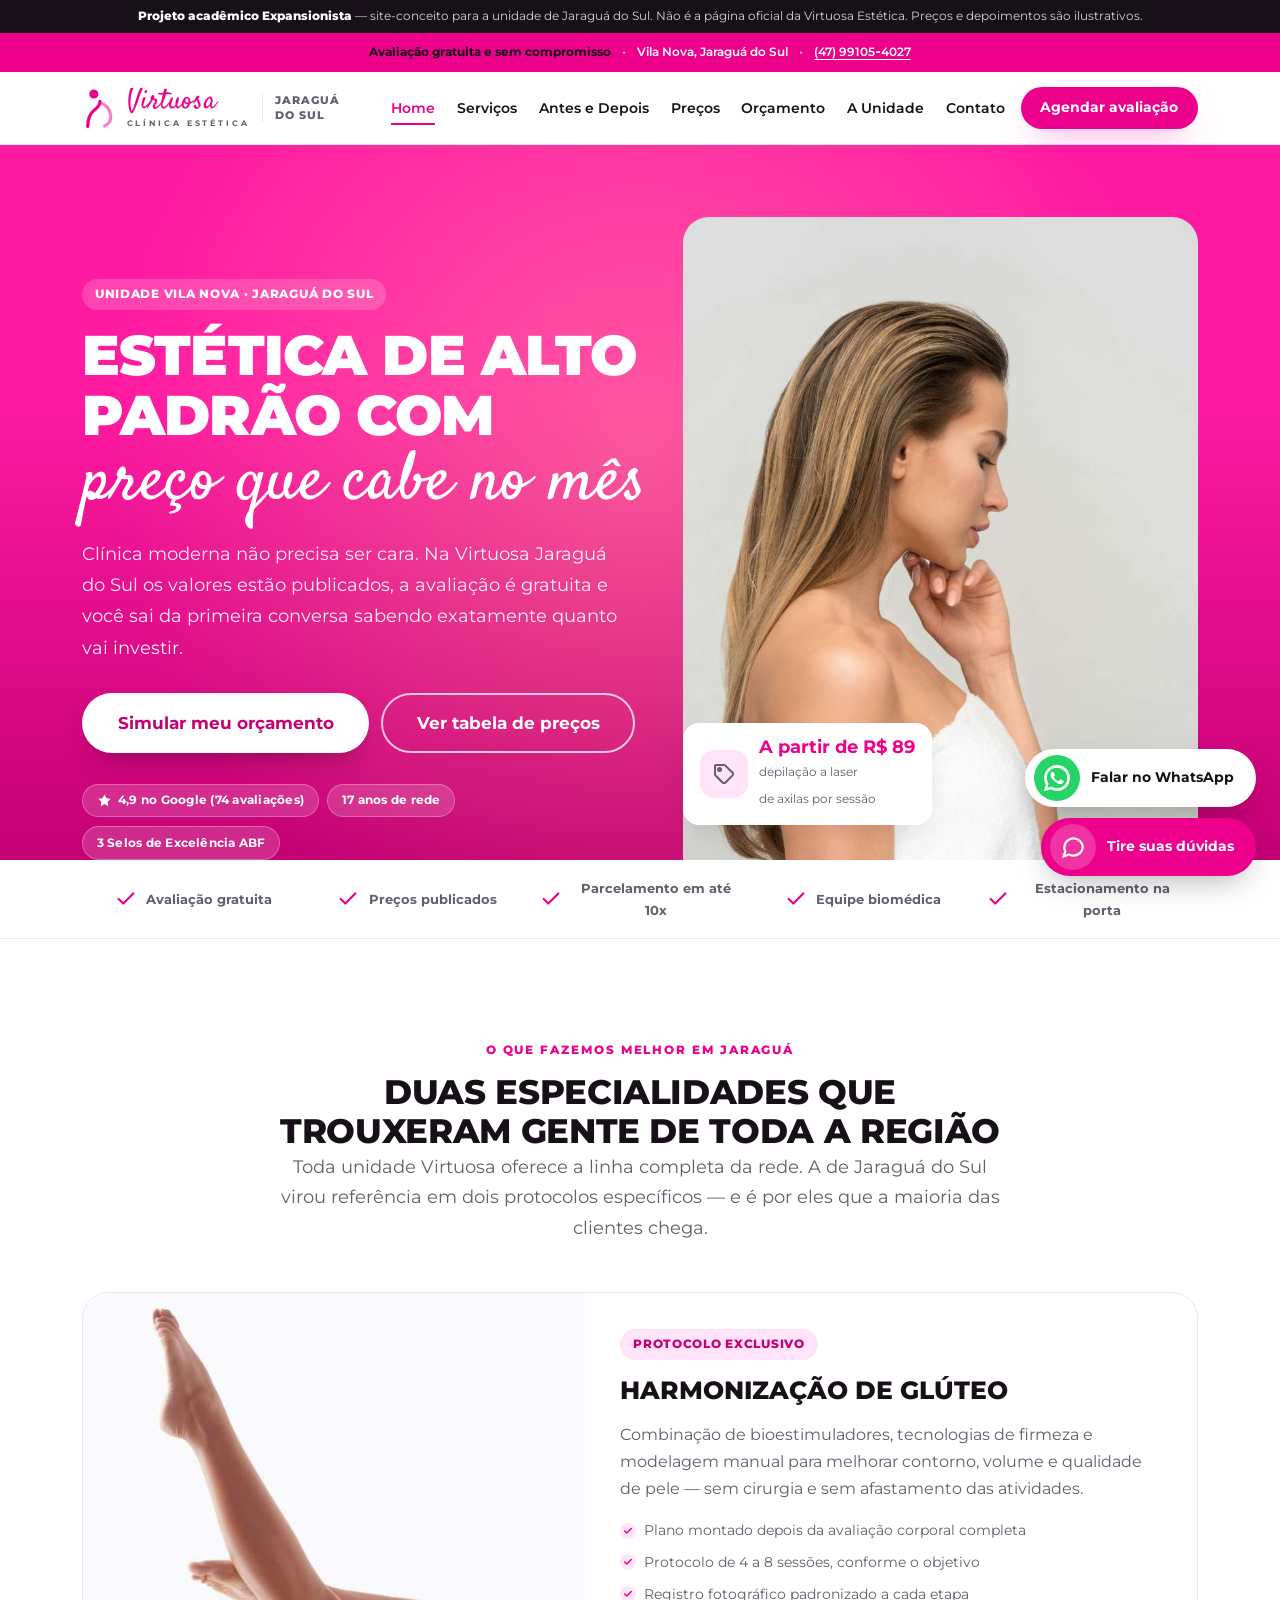
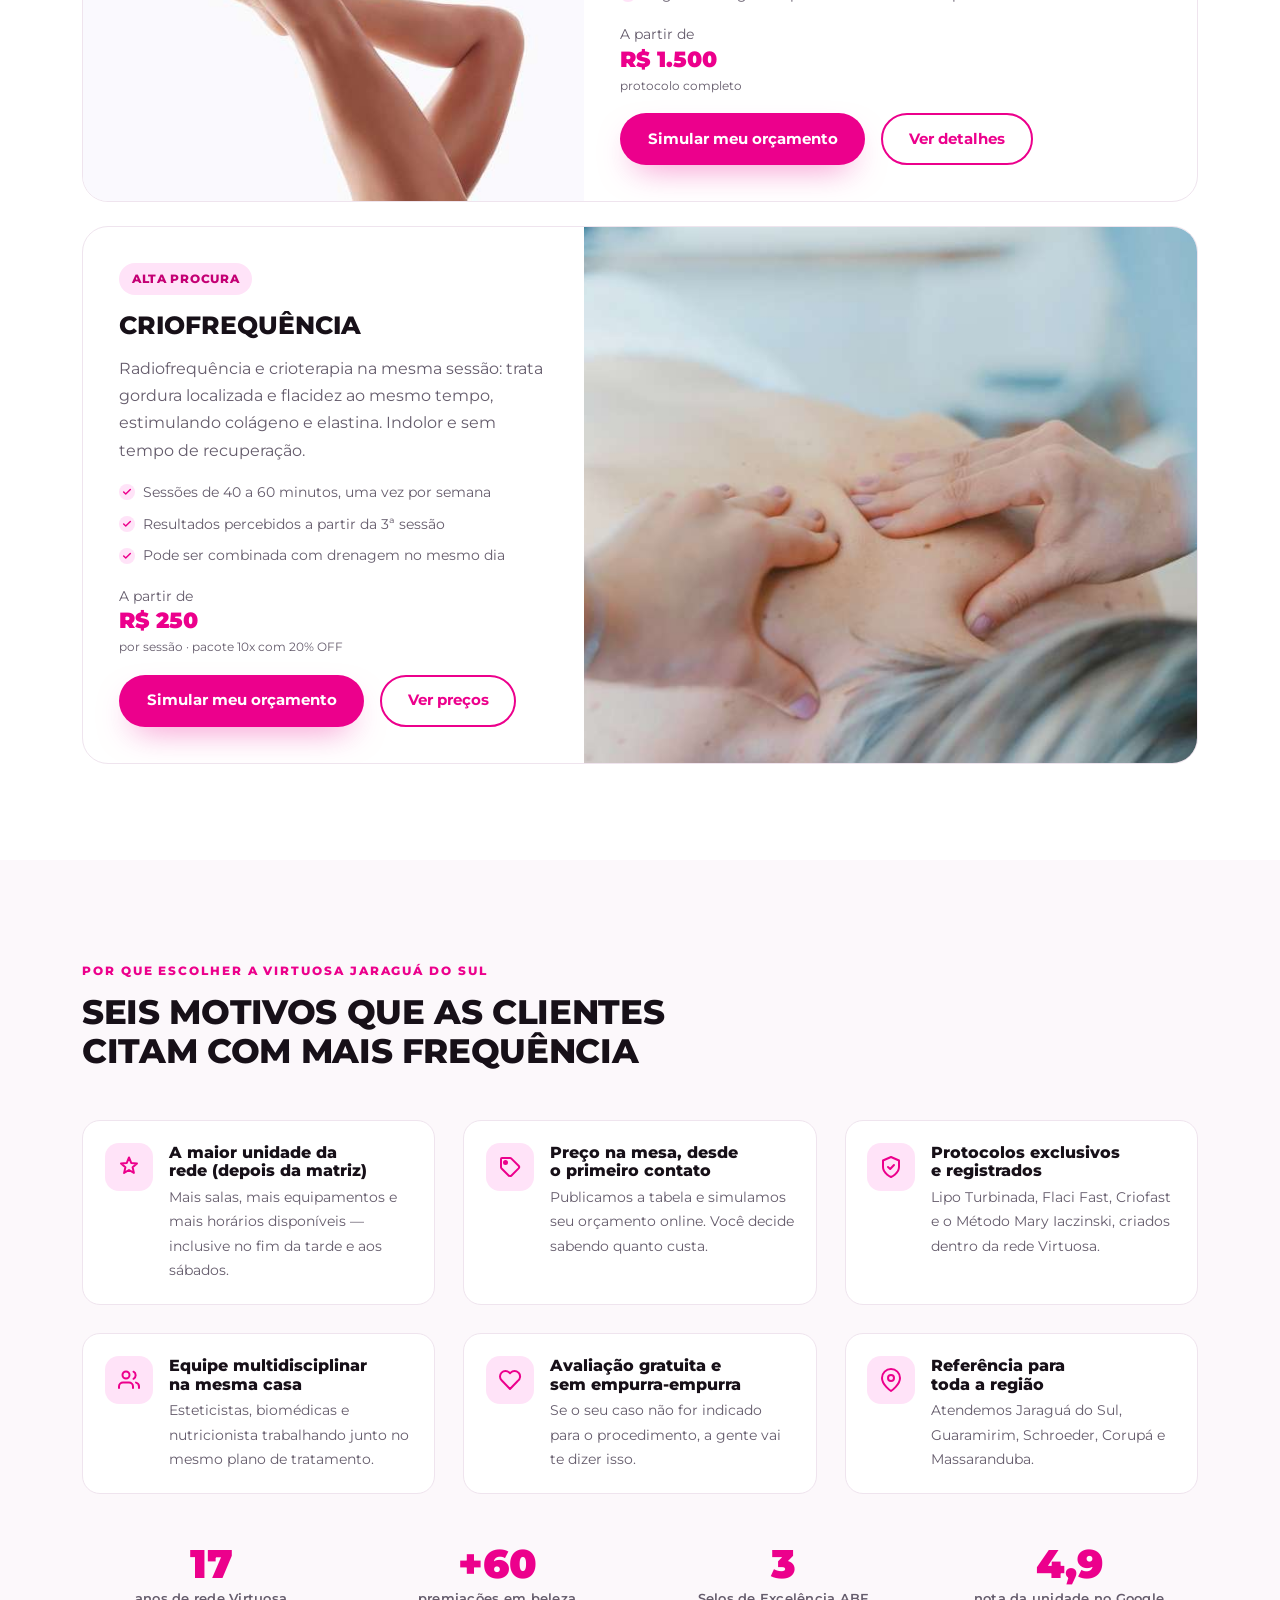
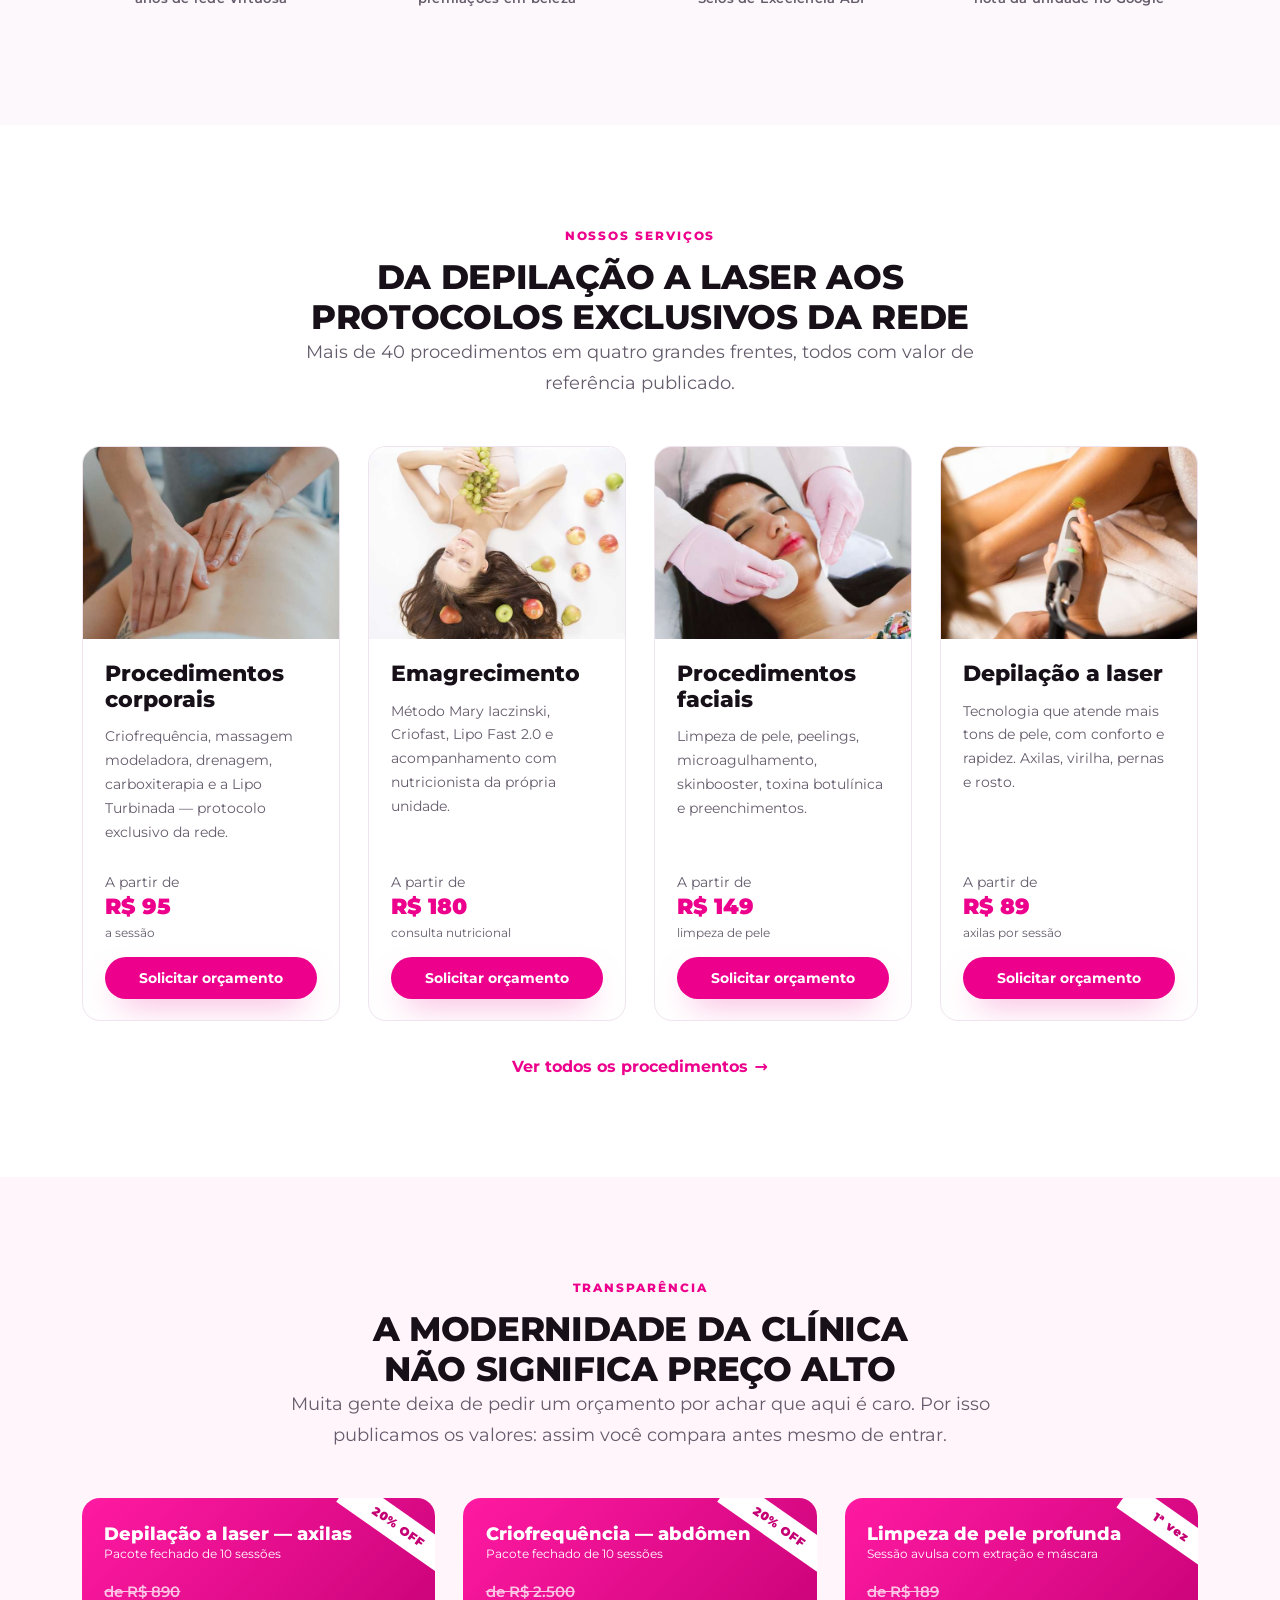
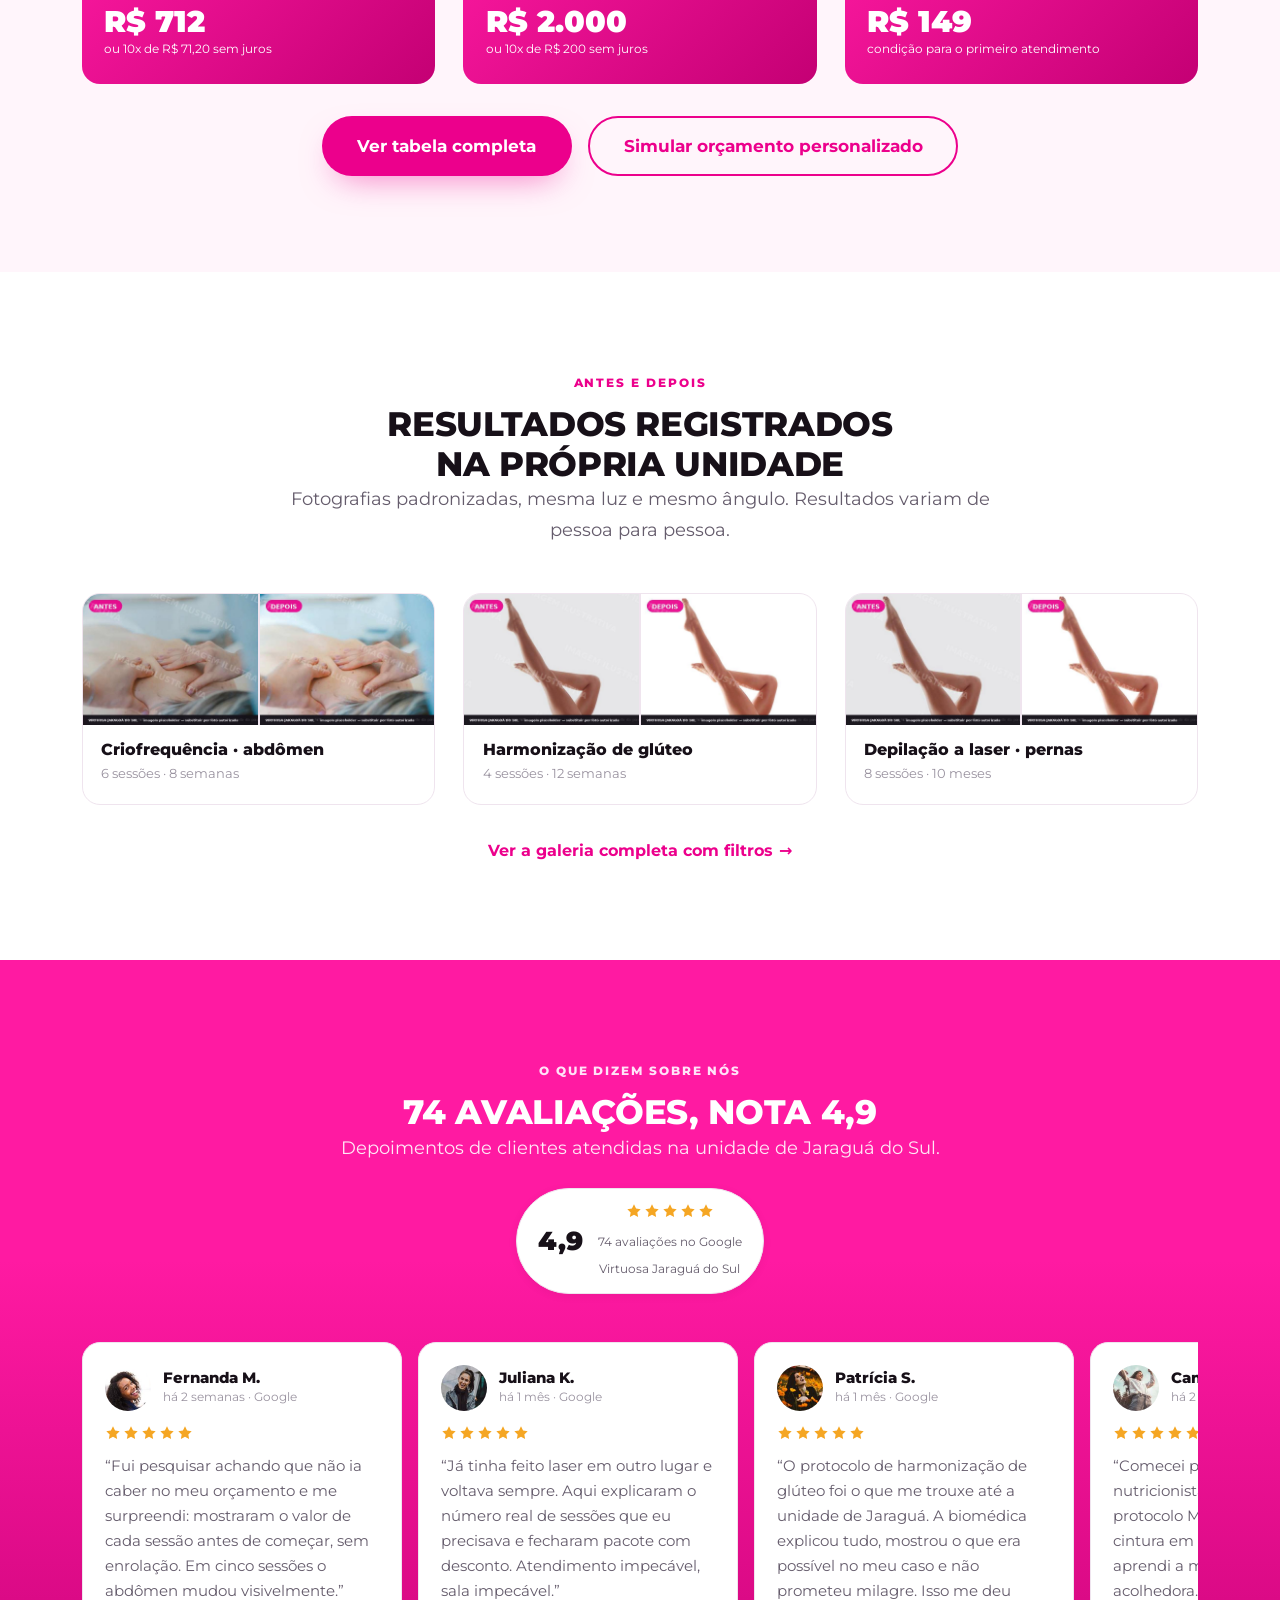
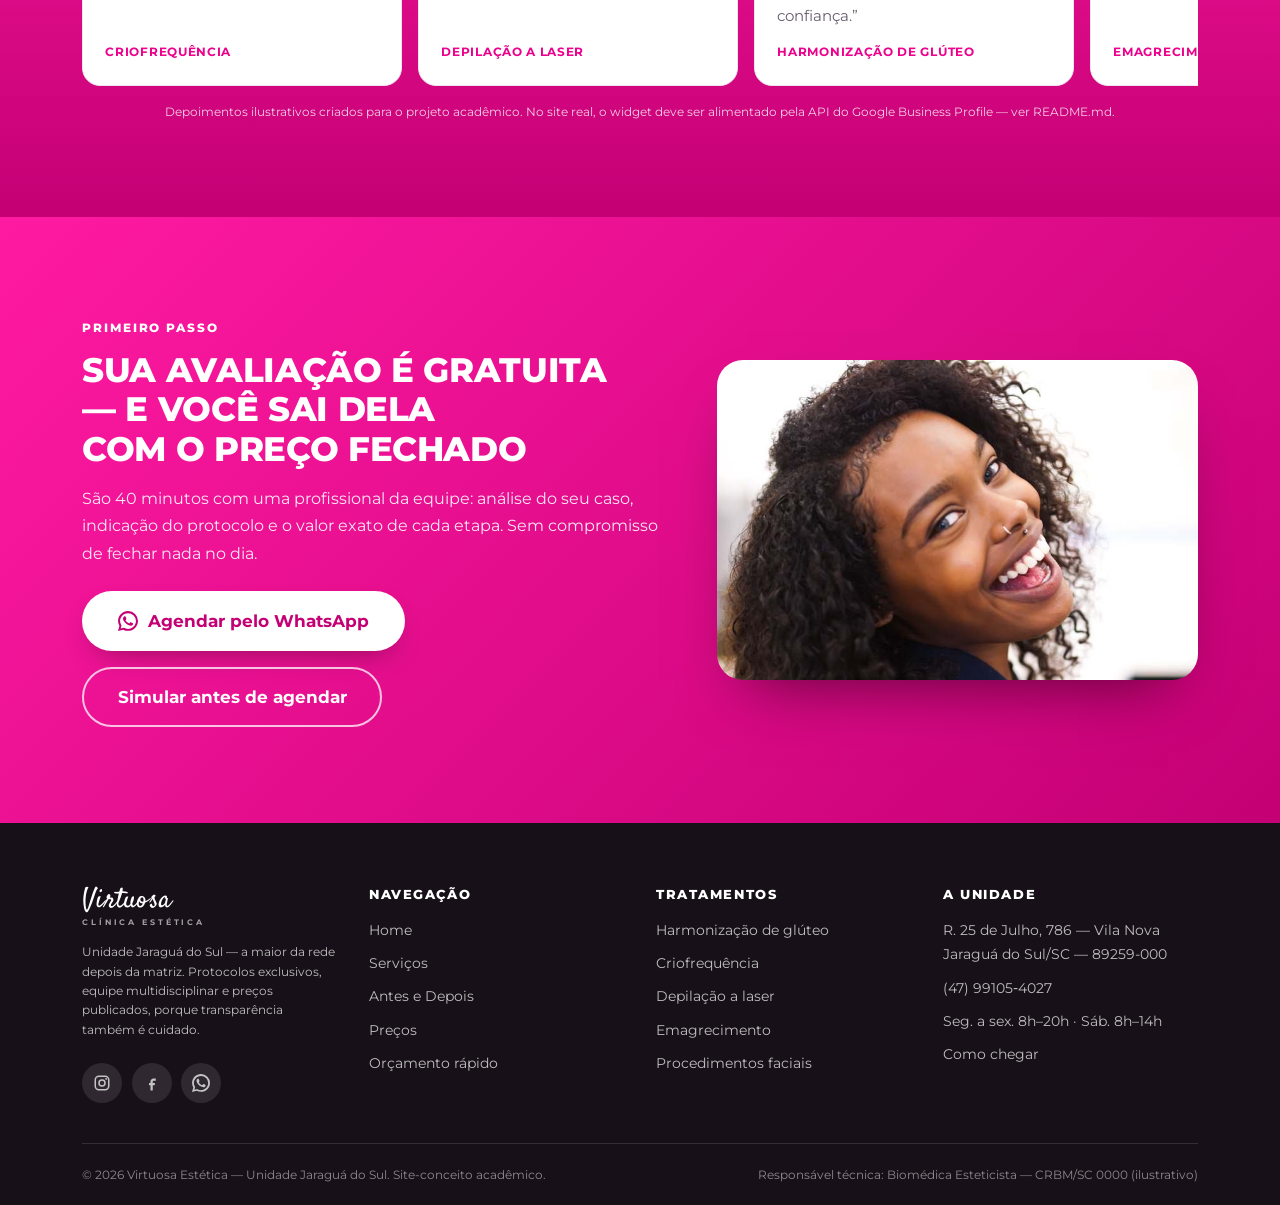
==== index.html @ 1c3129fc "feat: estrutura inicial do site da unidade Jaragua do Sul" ====
<!DOCTYPE html>
<html lang="pt-BR">
<head>
  <meta charset="UTF-8">
  <meta name="viewport" content="width=device-width, initial-scale=1">
  <title>Virtuosa Estética Jaraguá do Sul | Clínica de estética com preços publicados</title>
  <meta name="description" content="Clínica de estética em Jaraguá do Sul (Vila Nova). Harmonização de glúteo, criofrequência, depilação a laser e emagrecimento com preços publicados e avaliação gratuita. Nota 4,9 no Google.">
  <link rel="canonical" href="https://virtuosa-jaragua.com.br/index.html">
  <meta name="theme-color" content="#EC008C">
  <meta name="robots" content="index, follow">

  <!-- SEO local: reforça cidade e bairro para as buscas "estética em Jaraguá do Sul" -->
  <meta name="geo.region" content="BR-SC">
  <meta name="geo.placename" content="Jaraguá do Sul">
  <meta name="geo.position" content="-26.4996643;-49.0808047">

  <!-- Compartilhamento em redes sociais -->
  <meta property="og:type" content="website">
  <meta property="og:locale" content="pt_BR">
  <meta property="og:site_name" content="Virtuosa Estética — Jaraguá do Sul">
  <meta property="og:title" content="Virtuosa Estética Jaraguá do Sul | Clínica de estética com preços publicados">
  <meta property="og:description" content="Clínica de estética em Jaraguá do Sul (Vila Nova). Harmonização de glúteo, criofrequência, depilação a laser e emagrecimento com preços publicados e avaliação gratuita. Nota 4,9 no Google.">
  <meta property="og:url" content="https://virtuosa-jaragua.com.br/index.html">
  <meta property="og:image" content="https://virtuosa-jaragua.com.br/assets/img/unidade.jpg">
  <meta name="twitter:card" content="summary_large_image">

  <link rel="icon" href="assets/img/favicon.svg" type="image/svg+xml">
  <link rel="preload" href="assets/fonts/montserrat-latin-800-normal.woff2" as="font" type="font/woff2" crossorigin>
  <link rel="stylesheet" href="assets/css/base.css">
  <link rel="stylesheet" href="assets/css/components.css">
  <link rel="stylesheet" href="assets/css/pages.css">
  <script type="application/ld+json">
  {
    "@context": "https://schema.org",
    "@type": "BeautySalon",
    "@id": "https://virtuosa-jaragua.com.br/#unidade",
    "name": "Virtuosa Estética — Jaraguá do Sul",
    "image": "https://virtuosa-jaragua.com.br/assets/img/unidade.jpg",
    "url": "https://virtuosa-jaragua.com.br/",
    "telephone": "+5547991054027",
    "priceRange": "R$$",
    "currenciesAccepted": "BRL",
    "paymentAccepted": "Dinheiro, Pix, Cartão de crédito e débito",
    "address": {
      "@type": "PostalAddress",
      "streetAddress": "R. 25 de Julho, 786",
      "addressLocality": "Jaraguá do Sul",
      "addressRegion": "SC",
      "postalCode": "89259-000",
      "addressCountry": "BR"
    },
    "geo": { "@type": "GeoCoordinates", "latitude": -26.4996643, "longitude": -49.0808047 },
    "areaServed": [
      { "@type": "City", "name": "Jaraguá do Sul" },
      { "@type": "City", "name": "Guaramirim" },
      { "@type": "City", "name": "Schroeder" },
      { "@type": "City", "name": "Corupá" },
      { "@type": "City", "name": "Massaranduba" }
    ],
    "openingHoursSpecification": [
      { "@type": "OpeningHoursSpecification",
        "dayOfWeek": ["Monday","Tuesday","Wednesday","Thursday","Friday"],
        "opens": "08:00", "closes": "20:00" },
      { "@type": "OpeningHoursSpecification", "dayOfWeek": "Saturday", "opens": "08:00", "closes": "14:00" }
    ],
    "aggregateRating": { "@type": "AggregateRating", "ratingValue": "4.9", "reviewCount": "74" },
    "makesOffer": [
      { "@type": "Offer", "name": "Depilação a laser — axilas",
        "priceSpecification": { "@type": "PriceSpecification", "price": "89", "priceCurrency": "BRL" } },
      { "@type": "Offer", "name": "Criofrequência",
        "priceSpecification": { "@type": "PriceSpecification", "price": "250", "priceCurrency": "BRL" } },
      { "@type": "Offer", "name": "Harmonização de glúteo",
        "priceSpecification": { "@type": "PriceSpecification", "price": "1500", "priceCurrency": "BRL" } }
    ]
  }
  </script>
</head>
<body>
<a class="skip-link" href="#conteudo">Pular para o conteúdo</a>

<!-- ================= AVISO DE PROJETO ACADÊMICO =================
     Este site é um CONCEITO desenvolvido para o projeto acadêmico
     Expansionista. Não é a página oficial da unidade. Para usar como
     site real, remova este bloco <div class="demo-flag"> das 7 páginas.
============================================================== -->
<div class="demo-flag">
  <b>Projeto acadêmico Expansionista</b> — site-conceito para a unidade de Jaraguá do Sul.
  Não é a página oficial da Virtuosa Estética. Preços e depoimentos são ilustrativos.
</div>

<div class="topbar">
  <strong>Avaliação gratuita e sem compromisso</strong>
  <span class="sep">•</span> Vila Nova, Jaraguá do Sul
  <span class="sep">•</span> <a data-tel href="tel:+5547991054027">(47)&nbsp;99105&#8209;4027</a>
</div>

<header class="header">
  <div class="container header__inner">
    <a class="brand" href="index.html" aria-label="Virtuosa Estética Jaraguá do Sul — página inicial">
      <svg class="brand__mark" viewBox="0 0 40 48" aria-hidden="true" focusable="false"><circle cx="13.5" cy="8" r="5.2" fill="#EC008C"/><path d="M6.5 45c0-9.5 3.2-15.5 8.4-19.4 3.8-2.9 5.6-5.6 5.6-9.1" stroke="#EC008C" stroke-width="3.6" stroke-linecap="round" fill="none"/><path d="M21 18c6.4 2.2 10.8 7.2 11.7 14 .8 5.8-1.9 10.4-6.8 12.6" stroke="#EC008C" stroke-width="3.6" stroke-linecap="round" fill="none" opacity=".5"/></svg>
      <span class="brand__word">Virtuosa<em>Clínica Estética</em></span>
      <span class="brand__unit">Jaraguá<br>do Sul</span>
    </a>

    <nav class="nav" aria-label="Menu principal">
      <ul>
            <li><a href="index.html" aria-current="page">Home</a></li>
            <li><a href="servicos.html">Serviços</a></li>
            <li><a href="antes-depois.html">Antes e Depois</a></li>
            <li><a href="precos.html">Preços</a></li>
            <li><a href="orcamento.html">Orçamento</a></li>
            <li><a href="sobre.html">A Unidade</a></li>
            <li><a href="contato.html">Contato</a></li>
      </ul>
    </nav>

    <a class="btn btn--sm header__cta" data-wa="avaliacao" href="#">Agendar avaliação</a>

    <button class="nav-toggle" type="button" aria-expanded="false" aria-controls="menu-mobile" aria-label="Abrir menu">
      <span></span><span></span><span></span>
    </button>
  </div>
</header>

<!-- Menu mobile -->
<div class="drawer" id="menu-mobile">
  <div class="drawer__panel" role="dialog" aria-modal="true" aria-label="Menu">
    <div class="drawer__head">
      <span class="brand__word">Virtuosa<em>Jaraguá do Sul</em></span>
      <button class="drawer__close" type="button" aria-label="Fechar menu">&times;</button>
    </div>
    <nav aria-label="Menu mobile">
      <ul>
          <li><a href="index.html" aria-current="page">Home</a></li>
          <li><a href="servicos.html">Serviços</a></li>
          <li><a href="antes-depois.html">Antes e Depois</a></li>
          <li><a href="precos.html">Preços</a></li>
          <li><a href="orcamento.html">Orçamento</a></li>
          <li><a href="sobre.html">A Unidade</a></li>
          <li><a href="contato.html">Contato</a></li>
      </ul>
    </nav>
    <a class="btn btn--wa btn--block" data-wa="avaliacao" href="#"><svg viewBox="0 0 24 24" fill="currentColor"><path d="M17.47 14.38c-.3-.15-1.76-.87-2.03-.97-.27-.1-.47-.15-.67.15s-.77.97-.94 1.17-.35.22-.65.07a8.1 8.1 0 0 1-2.39-1.47 9 9 0 0 1-1.65-2.06c-.17-.3 0-.46.13-.61.14-.14.3-.35.45-.52.15-.17.2-.3.3-.5.1-.2.05-.37-.02-.52-.08-.15-.67-1.61-.92-2.2-.24-.58-.49-.5-.67-.51h-.57c-.2 0-.52.07-.79.37s-1.04 1.02-1.04 2.48 1.07 2.88 1.22 3.08c.15.2 2.1 3.2 5.08 4.49.71.3 1.26.49 1.69.63.71.22 1.36.19 1.87.12.57-.09 1.76-.72 2-1.41.25-.7.25-1.29.18-1.42-.07-.13-.27-.2-.57-.35zM12.05 21.5h-.01a9.5 9.5 0 0 1-4.83-1.32l-.35-.2-3.59.94.96-3.5-.23-.36a9.42 9.42 0 0 1-1.45-5.04c0-5.2 4.25-9.44 9.5-9.44a9.4 9.4 0 0 1 6.7 2.78 9.35 9.35 0 0 1 2.78 6.67c0 5.2-4.26 9.44-9.48 9.44zM20.5 3.5A11.8 11.8 0 0 0 12.05 0C5.46 0 .1 5.35.1 11.92c0 2.1.55 4.15 1.6 5.96L0 24l6.3-1.65a11.9 11.9 0 0 0 5.74 1.46h.01c6.58 0 11.94-5.35 11.95-11.92a11.85 11.85 0 0 0-3.5-8.39z"/></svg> Agendar no WhatsApp</a>
  </div>
</div>

<main id="conteudo">

<!-- ============================ HERO ============================ -->
<section class="hero">
  <span class="hero__glow" aria-hidden="true"></span>
  <div class="container hero__inner">
    <div>
      <span class="badge badge--light">Unidade Vila Nova · Jaraguá do Sul</span>
      <h1 class="display mt-2">
        Estética de alto padrão com
        <span class="script">preço que cabe no mês</span>
      </h1>
      <p class="hero__sub">
        Clínica moderna não precisa ser cara. Na Virtuosa Jaraguá do Sul os valores estão
        publicados, a avaliação é gratuita e você sai da primeira conversa sabendo exatamente
        quanto vai investir.
      </p>

      <div class="hero__actions">
        <a class="btn btn--white btn--lg" href="orcamento.html">Simular meu orçamento</a>
        <a class="btn btn--ghost-white btn--lg" href="precos.html">Ver tabela de preços</a>
      </div>

      <ul class="hero__trust">
        <li><svg viewBox="0 0 24 24"><path d="M12 2l3.09 6.26L22 9.27l-5 4.87 1.18 6.88L12 17.77l-6.18 3.25L7 14.14 2 9.27l6.91-1.01L12 2z"/></svg> 4,9 no Google (74 avaliações)</li>
        <li>17 anos de rede</li>
        <li>3 Selos de Excelência ABF</li>
      </ul>
    </div>

    <div class="hero__media">
      <img src="assets/img/hero.jpg" width="760" height="950" fetchpriority="high"
           alt="Cliente da Virtuosa Estética Jaraguá do Sul após atendimento na clínica">
      <div class="hero__chip">
        <span class="feature__icon"><svg viewBox="0 0 24 24" fill="none" stroke="currentColor" stroke-width="2" stroke-linecap="round" stroke-linejoin="round"><path d="M20.6 13.4l-7.1 7.1a2 2 0 0 1-2.9 0l-7-7A2 2 0 0 1 3 12V4a1 1 0 0 1 1-1h8a2 2 0 0 1 1.4.6l7.2 7.1a2 2 0 0 1 0 2.7z"/><circle cx="7.5" cy="7.5" r="1.5" fill="currentColor"/></svg></span>
        <div>
          <b>A partir de R$ 89</b>
          <span>depilação a laser<br>de axilas por sessão</span>
        </div>
      </div>
    </div>
  </div>
</section>

<!-- ========================= FAIXA DE SELOS ===================== -->
<div class="trustbar">
  <div class="container">
    <ul>
      <li><svg viewBox="0 0 24 24" fill="none" stroke="currentColor" stroke-width="2.4" stroke-linecap="round" stroke-linejoin="round"><polyline points="20 6 9 17 4 12"/></svg> Avaliação gratuita</li>
      <li><svg viewBox="0 0 24 24" fill="none" stroke="currentColor" stroke-width="2.4" stroke-linecap="round" stroke-linejoin="round"><polyline points="20 6 9 17 4 12"/></svg> Preços publicados</li>
      <li><svg viewBox="0 0 24 24" fill="none" stroke="currentColor" stroke-width="2.4" stroke-linecap="round" stroke-linejoin="round"><polyline points="20 6 9 17 4 12"/></svg> Parcelamento em até 10x</li>
      <li><svg viewBox="0 0 24 24" fill="none" stroke="currentColor" stroke-width="2.4" stroke-linecap="round" stroke-linejoin="round"><polyline points="20 6 9 17 4 12"/></svg> Equipe biomédica</li>
      <li><svg viewBox="0 0 24 24" fill="none" stroke="currentColor" stroke-width="2.4" stroke-linecap="round" stroke-linejoin="round"><polyline points="20 6 9 17 4 12"/></svg> Estacionamento na porta</li>
    </ul>
  </div>
</div>

<!-- ===================== ESPECIALIDADES LOCAIS ================== -->
<section class="section" aria-labelledby="especialidades">
  <div class="container">
    <div class="section-head section-head--center">
      <span class="eyebrow">O que fazemos melhor em Jaraguá</span>
      <h2 id="especialidades">Duas especialidades que trouxeram gente de toda a região</h2>
      <p class="lead">
        Toda unidade Virtuosa oferece a linha completa da rede. A de Jaraguá do Sul virou
        referência em dois protocolos específicos — e é por eles que a maioria das clientes chega.
      </p>
    </div>

    <div class="grid" style="gap:1.5rem">
      <article class="spec reveal">
        <div class="spec__media">
          <img src="assets/img/esp-gluteo.jpg" loading="lazy" width="760" height="570"
               alt="Protocolo de harmonização de glúteo na unidade de Jaraguá do Sul">
        </div>
        <div class="spec__body">
          <span class="badge">Protocolo exclusivo</span>
          <h3>Harmonização de glúteo</h3>
          <p class="muted">
            Combinação de bioestimuladores, tecnologias de firmeza e modelagem manual para melhorar
            contorno, volume e qualidade de pele — sem cirurgia e sem afastamento das atividades.
          </p>
          <ul class="card-list">
            <li>Plano montado depois da avaliação corporal completa</li>
            <li>Protocolo de 4 a 8 sessões, conforme o objetivo</li>
            <li>Registro fotográfico padronizado a cada etapa</li>
          </ul>
          <p class="card__price">A partir de <b>R$ 1.500</b> <span class="tiny">protocolo completo</span></p>
          <div class="flex gap wrap">
            <a class="btn" href="orcamento.html?cat=exclusivos">Simular meu orçamento</a>
            <a class="btn btn--outline" href="servicos.html?cat=exclusivos">Ver detalhes</a>
          </div>
        </div>
      </article>

      <article class="spec spec--reverse reveal">
        <div class="spec__media">
          <img src="assets/img/esp-crio.jpg" loading="lazy" width="760" height="570"
               alt="Sessão de criofrequência na Virtuosa Jaraguá do Sul">
        </div>
        <div class="spec__body">
          <span class="badge">Alta procura</span>
          <h3>Criofrequência</h3>
          <p class="muted">
            Radiofrequência e crioterapia na mesma sessão: trata gordura localizada e flacidez ao
            mesmo tempo, estimulando colágeno e elastina. Indolor e sem tempo de recuperação.
          </p>
          <ul class="card-list">
            <li>Sessões de 40 a 60 minutos, uma vez por semana</li>
            <li>Resultados percebidos a partir da 3ª sessão</li>
            <li>Pode ser combinada com drenagem no mesmo dia</li>
          </ul>
          <p class="card__price">A partir de <b>R$ 250</b> <span class="tiny">por sessão · pacote 10x com 20% OFF</span></p>
          <div class="flex gap wrap">
            <a class="btn" href="orcamento.html?cat=corporais">Simular meu orçamento</a>
            <a class="btn btn--outline" href="precos.html#corporais">Ver preços</a>
          </div>
        </div>
      </article>
    </div>
  </div>
</section>

<!-- ======================= POR QUE ESCOLHER ===================== -->
<section class="section section--alt" aria-labelledby="porque">
  <div class="container">
    <div class="section-head">
      <span class="eyebrow">Por que escolher a Virtuosa Jaraguá do Sul</span>
      <h2 id="porque">Seis motivos que as clientes citam com mais frequência</h2>
    </div>
    <div class="grid grid-3">
        <article class="feature reveal">
          <span class="feature__icon"><svg viewBox="0 0 24 24" fill="none" stroke="currentColor" stroke-width="2" stroke-linecap="round" stroke-linejoin="round"><path d="M12 2.5l2.2 5.4 5.8.5-4.4 3.8 1.3 5.7L12 15l-4.9 2.9 1.3-5.7L4 8.4l5.8-.5z"/></svg></span>
          <div>
            <h3>A maior unidade da rede (depois da matriz)</h3>
            <p>Mais salas, mais equipamentos e mais horários disponíveis — inclusive no fim da tarde e aos sábados.</p>
          </div>
        </article>
        <article class="feature reveal">
          <span class="feature__icon"><svg viewBox="0 0 24 24" fill="none" stroke="currentColor" stroke-width="2" stroke-linecap="round" stroke-linejoin="round"><path d="M20.6 13.4l-7.1 7.1a2 2 0 0 1-2.9 0l-7-7A2 2 0 0 1 3 12V4a1 1 0 0 1 1-1h8a2 2 0 0 1 1.4.6l7.2 7.1a2 2 0 0 1 0 2.7z"/><circle cx="7.5" cy="7.5" r="1.5" fill="currentColor"/></svg></span>
          <div>
            <h3>Preço na mesa, desde o primeiro contato</h3>
            <p>Publicamos a tabela e simulamos seu orçamento online. Você decide sabendo quanto custa.</p>
          </div>
        </article>
        <article class="feature reveal">
          <span class="feature__icon"><svg viewBox="0 0 24 24" fill="none" stroke="currentColor" stroke-width="2" stroke-linecap="round" stroke-linejoin="round"><path d="M12 22s8-3.5 8-10V5.5L12 2 4 5.5V12c0 6.5 8 10 8 10z"/><polyline points="9 12 11.2 14 15 10"/></svg></span>
          <div>
            <h3>Protocolos exclusivos e registrados</h3>
            <p>Lipo Turbinada, Flaci Fast, Criofast e o Método Mary Iaczinski, criados dentro da rede Virtuosa.</p>
          </div>
        </article>
        <article class="feature reveal">
          <span class="feature__icon"><svg viewBox="0 0 24 24" fill="none" stroke="currentColor" stroke-width="2" stroke-linecap="round" stroke-linejoin="round"><path d="M16 20v-1.5a4 4 0 0 0-4-4H6a4 4 0 0 0-4 4V20"/><circle cx="9" cy="7" r="3.5"/><path d="M22 20v-1.5a4 4 0 0 0-3-3.9"/><path d="M16.5 3.7a4 4 0 0 1 0 7.1"/></svg></span>
          <div>
            <h3>Equipe multidisciplinar na mesma casa</h3>
            <p>Esteticistas, biomédicas e nutricionista trabalhando junto no mesmo plano de tratamento.</p>
          </div>
        </article>
        <article class="feature reveal">
          <span class="feature__icon"><svg viewBox="0 0 24 24" fill="none" stroke="currentColor" stroke-width="2" stroke-linecap="round" stroke-linejoin="round"><path d="M20.4 4.6a5.4 5.4 0 0 0-7.7 0L12 5.3l-.7-.7a5.4 5.4 0 1 0-7.7 7.7l.7.7L12 21l7.7-8a5.4 5.4 0 0 0 .7-8.4z"/></svg></span>
          <div>
            <h3>Avaliação gratuita e sem empurra-empurra</h3>
            <p>Se o seu caso não for indicado para o procedimento, a gente vai te dizer isso.</p>
          </div>
        </article>
        <article class="feature reveal">
          <span class="feature__icon"><svg viewBox="0 0 24 24" fill="none" stroke="currentColor" stroke-width="2" stroke-linecap="round" stroke-linejoin="round"><path d="M21 10c0 7-9 13-9 13s-9-6-9-13a9 9 0 0 1 18 0z"/><circle cx="12" cy="10" r="3"/></svg></span>
          <div>
            <h3>Referência para toda a região</h3>
            <p>Atendemos Jaraguá do Sul, Guaramirim, Schroeder, Corupá e Massaranduba.</p>
          </div>
        </article>
    </div>

    <div class="grid grid-4 mt-4">
      <div class="stat"><span class="stat__num">17</span><span class="stat__label">anos de rede Virtuosa</span></div>
      <div class="stat"><span class="stat__num">+60</span><span class="stat__label">premiações em beleza</span></div>
      <div class="stat"><span class="stat__num">3</span><span class="stat__label">Selos de Excelência ABF</span></div>
      <div class="stat"><span class="stat__num">4,9</span><span class="stat__label">nota da unidade no Google</span></div>
    </div>
  </div>
</section>

<!-- ============================ SERVIÇOS ======================== -->
<section class="section" aria-labelledby="servicos">
  <div class="container">
    <div class="section-head section-head--center">
      <span class="eyebrow">Nossos serviços</span>
      <h2 id="servicos">Da depilação a laser aos protocolos exclusivos da rede</h2>
      <p class="lead">Mais de 40 procedimentos em quatro grandes frentes, todos com valor de referência publicado.</p>
    </div>
    <div class="grid grid-4">
        <article class="card reveal">
          <div class="card__media">
            <img src="assets/img/serv-corporais.jpg" alt="Procedimentos corporais na Virtuosa Jaraguá do Sul" loading="lazy" width="620" height="465">
          </div>
          <div class="card__body">
            <h3>Procedimentos corporais</h3>
            <p class="small muted">Criofrequência, massagem modeladora, drenagem, carboxiterapia e a Lipo Turbinada — protocolo exclusivo da rede.</p>
            <div class="card__foot">
              <p class="card__price">A partir de <b>R$ 95</b> <span class="tiny">a sessão</span></p>
              <a class="btn btn--sm" href="orcamento.html?cat=corporais">Solicitar orçamento</a>
            </div>
          </div>
        </article>
        <article class="card reveal">
          <div class="card__media">
            <img src="assets/img/serv-emagrecimento.jpg" alt="Emagrecimento na Virtuosa Jaraguá do Sul" loading="lazy" width="620" height="465">
          </div>
          <div class="card__body">
            <h3>Emagrecimento</h3>
            <p class="small muted">Método Mary Iaczinski, Criofast, Lipo Fast 2.0 e acompanhamento com nutricionista da própria unidade.</p>
            <div class="card__foot">
              <p class="card__price">A partir de <b>R$ 180</b> <span class="tiny">consulta nutricional</span></p>
              <a class="btn btn--sm" href="orcamento.html?cat=emagrecimento">Solicitar orçamento</a>
            </div>
          </div>
        </article>
        <article class="card reveal">
          <div class="card__media">
            <img src="assets/img/serv-faciais.jpg" alt="Procedimentos faciais na Virtuosa Jaraguá do Sul" loading="lazy" width="620" height="465">
          </div>
          <div class="card__body">
            <h3>Procedimentos faciais</h3>
            <p class="small muted">Limpeza de pele, peelings, microagulhamento, skinbooster, toxina botulínica e preenchimentos.</p>
            <div class="card__foot">
              <p class="card__price">A partir de <b>R$ 149</b> <span class="tiny">limpeza de pele</span></p>
              <a class="btn btn--sm" href="orcamento.html?cat=faciais">Solicitar orçamento</a>
            </div>
          </div>
        </article>
        <article class="card reveal">
          <div class="card__media">
            <img src="assets/img/serv-laser.jpg" alt="Depilação a laser na Virtuosa Jaraguá do Sul" loading="lazy" width="620" height="465">
          </div>
          <div class="card__body">
            <h3>Depilação a laser</h3>
            <p class="small muted">Tecnologia que atende mais tons de pele, com conforto e rapidez. Axilas, virilha, pernas e rosto.</p>
            <div class="card__foot">
              <p class="card__price">A partir de <b>R$ 89</b> <span class="tiny">axilas por sessão</span></p>
              <a class="btn btn--sm" href="orcamento.html?cat=laser">Solicitar orçamento</a>
            </div>
          </div>
        </article>
    </div>
    <p class="center mt-4"><a class="link-arrow" href="servicos.html">Ver todos os procedimentos</a></p>
  </div>
</section>

<!-- =========================== PREÇOS ========================== -->
<section class="section section--pink" aria-labelledby="precos">
  <div class="container">
    <div class="section-head section-head--center">
      <span class="eyebrow">Transparência</span>
      <h2 id="precos">A modernidade da clínica não significa preço alto</h2>
      <p class="lead">
        Muita gente deixa de pedir um orçamento por achar que aqui é caro. Por isso publicamos os
        valores: assim você compara antes mesmo de entrar.
      </p>
    </div>

    <div class="grid grid-3">
      <article class="pack reveal">
        <span class="pack__off">20% OFF</span>
        <h3>Depilação a laser — axilas</h3>
        <p class="tiny">Pacote fechado de 10 sessões</p>
        <p class="pack__was mt-2">de R$ 890</p>
        <p class="pack__price">R$ 712</p>
        <p class="tiny">ou 10x de R$ 71,20 sem juros</p>
      </article>
      <article class="pack reveal">
        <span class="pack__off">20% OFF</span>
        <h3>Criofrequência — abdômen</h3>
        <p class="tiny">Pacote fechado de 10 sessões</p>
        <p class="pack__was mt-2">de R$ 2.500</p>
        <p class="pack__price">R$ 2.000</p>
        <p class="tiny">ou 10x de R$ 200 sem juros</p>
      </article>
      <article class="pack reveal">
        <span class="pack__off">1ª vez</span>
        <h3>Limpeza de pele profunda</h3>
        <p class="tiny">Sessão avulsa com extração e máscara</p>
        <p class="pack__was mt-2">de R$ 189</p>
        <p class="pack__price">R$ 149</p>
        <p class="tiny">condição para o primeiro atendimento</p>
      </article>
    </div>

    <div class="flex gap wrap mt-4" style="justify-content:center">
      <a class="btn btn--lg" href="precos.html">Ver tabela completa</a>
      <a class="btn btn--outline btn--lg" href="orcamento.html">Simular orçamento personalizado</a>
    </div>
  </div>
</section>

<!-- ======================== ANTES E DEPOIS ====================== -->
<section class="section" aria-labelledby="resultados">
  <div class="container">
    <div class="section-head section-head--center">
      <span class="eyebrow">Antes e depois</span>
      <h2 id="resultados">Resultados registrados na própria unidade</h2>
      <p class="lead">Fotografias padronizadas, mesma luz e mesmo ângulo. Resultados variam de pessoa para pessoa.</p>
    </div>

    <div class="grid grid-3">
      <figure class="ba">
        <div class="ba__pair">
          <img src="assets/img/antes-depois/crio-abdomen-antes.jpg" loading="lazy" width="720" height="540" alt="Antes da criofrequência no abdômen">
          <img src="assets/img/antes-depois/crio-abdomen-depois.jpg" loading="lazy" width="720" height="540" alt="Depois da criofrequência no abdômen">
        </div>
        <figcaption class="ba__body"><h3>Criofrequência · abdômen</h3><p class="ba__meta">6 sessões · 8 semanas</p></figcaption>
      </figure>
      <figure class="ba">
        <div class="ba__pair">
          <img src="assets/img/antes-depois/gluteo-antes.jpg" loading="lazy" width="720" height="540" alt="Antes da harmonização de glúteo">
          <img src="assets/img/antes-depois/gluteo-depois.jpg" loading="lazy" width="720" height="540" alt="Depois da harmonização de glúteo">
        </div>
        <figcaption class="ba__body"><h3>Harmonização de glúteo</h3><p class="ba__meta">4 sessões · 12 semanas</p></figcaption>
      </figure>
      <figure class="ba">
        <div class="ba__pair">
          <img src="assets/img/antes-depois/laser-pernas-antes.jpg" loading="lazy" width="720" height="540" alt="Antes da depilação a laser nas pernas">
          <img src="assets/img/antes-depois/laser-pernas-depois.jpg" loading="lazy" width="720" height="540" alt="Depois da depilação a laser nas pernas">
        </div>
        <figcaption class="ba__body"><h3>Depilação a laser · pernas</h3><p class="ba__meta">8 sessões · 10 meses</p></figcaption>
      </figure>
    </div>

    <p class="center mt-4"><a class="link-arrow" href="antes-depois.html">Ver a galeria completa com filtros</a></p>
  </div>
</section>

<!-- =========================== PROVA SOCIAL ===================== -->
<section class="section section--grad" aria-labelledby="avaliacoes">
  <div class="container">
    <div class="section-head section-head--center">
      <span class="eyebrow">O que dizem sobre nós</span>
      <h2 id="avaliacoes">74 avaliações, nota 4,9</h2>
      <p class="lead">Depoimentos de clientes atendidas na unidade de Jaraguá do Sul.</p>
      <div class="mt-3">
        <span class="google-seal">
          <span class="google-seal__score">4,9</span>
          <span><span class="stars" aria-hidden="true"><svg viewBox="0 0 24 24"><path d="M12 2l3.09 6.26L22 9.27l-5 4.87 1.18 6.88L12 17.77l-6.18 3.25L7 14.14 2 9.27l6.91-1.01L12 2z"/></svg><svg viewBox="0 0 24 24"><path d="M12 2l3.09 6.26L22 9.27l-5 4.87 1.18 6.88L12 17.77l-6.18 3.25L7 14.14 2 9.27l6.91-1.01L12 2z"/></svg><svg viewBox="0 0 24 24"><path d="M12 2l3.09 6.26L22 9.27l-5 4.87 1.18 6.88L12 17.77l-6.18 3.25L7 14.14 2 9.27l6.91-1.01L12 2z"/></svg><svg viewBox="0 0 24 24"><path d="M12 2l3.09 6.26L22 9.27l-5 4.87 1.18 6.88L12 17.77l-6.18 3.25L7 14.14 2 9.27l6.91-1.01L12 2z"/></svg><svg viewBox="0 0 24 24"><path d="M12 2l3.09 6.26L22 9.27l-5 4.87 1.18 6.88L12 17.77l-6.18 3.25L7 14.14 2 9.27l6.91-1.01L12 2z"/></svg></span><br><span class="google-seal__meta">74 avaliações no Google<br>Virtuosa Jaraguá do Sul</span></span>
        </span>
      </div>
    </div>

    <div class="rail">
        <article class="review">
          <div class="review__head">
            <img class="review__avatar" src="assets/img/av1.jpg" alt="" loading="lazy" width="46" height="46">
            <div>
              <p class="review__name">Fernanda M.</p>
              <p class="review__meta">há 2 semanas · Google</p>
            </div>
          </div>
          <span class="stars" aria-hidden="true"><svg viewBox="0 0 24 24"><path d="M12 2l3.09 6.26L22 9.27l-5 4.87 1.18 6.88L12 17.77l-6.18 3.25L7 14.14 2 9.27l6.91-1.01L12 2z"/></svg><svg viewBox="0 0 24 24"><path d="M12 2l3.09 6.26L22 9.27l-5 4.87 1.18 6.88L12 17.77l-6.18 3.25L7 14.14 2 9.27l6.91-1.01L12 2z"/></svg><svg viewBox="0 0 24 24"><path d="M12 2l3.09 6.26L22 9.27l-5 4.87 1.18 6.88L12 17.77l-6.18 3.25L7 14.14 2 9.27l6.91-1.01L12 2z"/></svg><svg viewBox="0 0 24 24"><path d="M12 2l3.09 6.26L22 9.27l-5 4.87 1.18 6.88L12 17.77l-6.18 3.25L7 14.14 2 9.27l6.91-1.01L12 2z"/></svg><svg viewBox="0 0 24 24"><path d="M12 2l3.09 6.26L22 9.27l-5 4.87 1.18 6.88L12 17.77l-6.18 3.25L7 14.14 2 9.27l6.91-1.01L12 2z"/></svg></span>
          <p class="review__text">“Fui pesquisar achando que não ia caber no meu orçamento e me surpreendi: mostraram o valor de cada sessão antes de começar, sem enrolação. Em cinco sessões o abdômen mudou visivelmente.”</p>
          <p class="review__tag">Criofrequência</p>
        </article>
        <article class="review">
          <div class="review__head">
            <img class="review__avatar" src="assets/img/av2.jpg" alt="" loading="lazy" width="46" height="46">
            <div>
              <p class="review__name">Juliana K.</p>
              <p class="review__meta">há 1 mês · Google</p>
            </div>
          </div>
          <span class="stars" aria-hidden="true"><svg viewBox="0 0 24 24"><path d="M12 2l3.09 6.26L22 9.27l-5 4.87 1.18 6.88L12 17.77l-6.18 3.25L7 14.14 2 9.27l6.91-1.01L12 2z"/></svg><svg viewBox="0 0 24 24"><path d="M12 2l3.09 6.26L22 9.27l-5 4.87 1.18 6.88L12 17.77l-6.18 3.25L7 14.14 2 9.27l6.91-1.01L12 2z"/></svg><svg viewBox="0 0 24 24"><path d="M12 2l3.09 6.26L22 9.27l-5 4.87 1.18 6.88L12 17.77l-6.18 3.25L7 14.14 2 9.27l6.91-1.01L12 2z"/></svg><svg viewBox="0 0 24 24"><path d="M12 2l3.09 6.26L22 9.27l-5 4.87 1.18 6.88L12 17.77l-6.18 3.25L7 14.14 2 9.27l6.91-1.01L12 2z"/></svg><svg viewBox="0 0 24 24"><path d="M12 2l3.09 6.26L22 9.27l-5 4.87 1.18 6.88L12 17.77l-6.18 3.25L7 14.14 2 9.27l6.91-1.01L12 2z"/></svg></span>
          <p class="review__text">“Já tinha feito laser em outro lugar e voltava sempre. Aqui explicaram o número real de sessões que eu precisava e fecharam pacote com desconto. Atendimento impecável, sala impecável.”</p>
          <p class="review__tag">Depilação a laser</p>
        </article>
        <article class="review">
          <div class="review__head">
            <img class="review__avatar" src="assets/img/av3.jpg" alt="" loading="lazy" width="46" height="46">
            <div>
              <p class="review__name">Patrícia S.</p>
              <p class="review__meta">há 1 mês · Google</p>
            </div>
          </div>
          <span class="stars" aria-hidden="true"><svg viewBox="0 0 24 24"><path d="M12 2l3.09 6.26L22 9.27l-5 4.87 1.18 6.88L12 17.77l-6.18 3.25L7 14.14 2 9.27l6.91-1.01L12 2z"/></svg><svg viewBox="0 0 24 24"><path d="M12 2l3.09 6.26L22 9.27l-5 4.87 1.18 6.88L12 17.77l-6.18 3.25L7 14.14 2 9.27l6.91-1.01L12 2z"/></svg><svg viewBox="0 0 24 24"><path d="M12 2l3.09 6.26L22 9.27l-5 4.87 1.18 6.88L12 17.77l-6.18 3.25L7 14.14 2 9.27l6.91-1.01L12 2z"/></svg><svg viewBox="0 0 24 24"><path d="M12 2l3.09 6.26L22 9.27l-5 4.87 1.18 6.88L12 17.77l-6.18 3.25L7 14.14 2 9.27l6.91-1.01L12 2z"/></svg><svg viewBox="0 0 24 24"><path d="M12 2l3.09 6.26L22 9.27l-5 4.87 1.18 6.88L12 17.77l-6.18 3.25L7 14.14 2 9.27l6.91-1.01L12 2z"/></svg></span>
          <p class="review__text">“O protocolo de harmonização de glúteo foi o que me trouxe até a unidade de Jaraguá. A biomédica explicou tudo, mostrou o que era possível no meu caso e não prometeu milagre. Isso me deu confiança.”</p>
          <p class="review__tag">Harmonização de glúteo</p>
        </article>
        <article class="review">
          <div class="review__head">
            <img class="review__avatar" src="assets/img/av5.jpg" alt="" loading="lazy" width="46" height="46">
            <div>
              <p class="review__name">Camila R.</p>
              <p class="review__meta">há 2 meses · Google</p>
            </div>
          </div>
          <span class="stars" aria-hidden="true"><svg viewBox="0 0 24 24"><path d="M12 2l3.09 6.26L22 9.27l-5 4.87 1.18 6.88L12 17.77l-6.18 3.25L7 14.14 2 9.27l6.91-1.01L12 2z"/></svg><svg viewBox="0 0 24 24"><path d="M12 2l3.09 6.26L22 9.27l-5 4.87 1.18 6.88L12 17.77l-6.18 3.25L7 14.14 2 9.27l6.91-1.01L12 2z"/></svg><svg viewBox="0 0 24 24"><path d="M12 2l3.09 6.26L22 9.27l-5 4.87 1.18 6.88L12 17.77l-6.18 3.25L7 14.14 2 9.27l6.91-1.01L12 2z"/></svg><svg viewBox="0 0 24 24"><path d="M12 2l3.09 6.26L22 9.27l-5 4.87 1.18 6.88L12 17.77l-6.18 3.25L7 14.14 2 9.27l6.91-1.01L12 2z"/></svg><svg viewBox="0 0 24 24"><path d="M12 2l3.09 6.26L22 9.27l-5 4.87 1.18 6.88L12 17.77l-6.18 3.25L7 14.14 2 9.27l6.91-1.01L12 2z"/></svg></span>
          <p class="review__text">“Comecei pela consulta com a nutricionista e segui com o protocolo MMI. Perdi 9 cm de cintura em dois meses e, o principal, aprendi a manter. Equipe muito acolhedora.”</p>
          <p class="review__tag">Emagrecimento</p>
        </article>
        <article class="review">
          <div class="review__head">
            <img class="review__avatar" src="assets/img/av4.jpg" alt="" loading="lazy" width="46" height="46">
            <div>
              <p class="review__name">Aline B.</p>
              <p class="review__meta">há 3 meses · Google</p>
            </div>
          </div>
          <span class="stars" aria-hidden="true"><svg viewBox="0 0 24 24"><path d="M12 2l3.09 6.26L22 9.27l-5 4.87 1.18 6.88L12 17.77l-6.18 3.25L7 14.14 2 9.27l6.91-1.01L12 2z"/></svg><svg viewBox="0 0 24 24"><path d="M12 2l3.09 6.26L22 9.27l-5 4.87 1.18 6.88L12 17.77l-6.18 3.25L7 14.14 2 9.27l6.91-1.01L12 2z"/></svg><svg viewBox="0 0 24 24"><path d="M12 2l3.09 6.26L22 9.27l-5 4.87 1.18 6.88L12 17.77l-6.18 3.25L7 14.14 2 9.27l6.91-1.01L12 2z"/></svg><svg viewBox="0 0 24 24"><path d="M12 2l3.09 6.26L22 9.27l-5 4.87 1.18 6.88L12 17.77l-6.18 3.25L7 14.14 2 9.27l6.91-1.01L12 2z"/></svg><svg viewBox="0 0 24 24"><path d="M12 2l3.09 6.26L22 9.27l-5 4.87 1.18 6.88L12 17.77l-6.18 3.25L7 14.14 2 9.27l6.91-1.01L12 2z"/></svg></span>
          <p class="review__text">“Clínica linda, moderna, e mesmo assim os preços são compatíveis com o que eu pagava num salão comum. Virei cliente fixa da limpeza de pele mensal.”</p>
          <p class="review__tag">Limpeza de pele</p>
        </article>
    </div>
    <p class="tiny center" style="color:rgba(255,255,255,.8)">
      Depoimentos ilustrativos criados para o projeto acadêmico. No site real, o widget deve ser
      alimentado pela API do Google Business Profile — ver README.md.
    </p>
  </div>
</section>

<!-- ============================ CTA FINAL ======================= -->
<section class="cta-band">
  <div class="container cta-band__inner">
    <div>
      <span class="eyebrow" style="color:#fff">Primeiro passo</span>
      <h2>Sua avaliação é gratuita — e você sai dela com o preço fechado</h2>
      <p class="mt-2">
        São 40 minutos com uma profissional da equipe: análise do seu caso, indicação do protocolo
        e o valor exato de cada etapa. Sem compromisso de fechar nada no dia.
      </p>
      <div class="flex gap wrap mt-3">
        <a class="btn btn--white btn--lg" data-wa="avaliacao" href="#"><svg viewBox="0 0 24 24" fill="currentColor"><path d="M17.47 14.38c-.3-.15-1.76-.87-2.03-.97-.27-.1-.47-.15-.67.15s-.77.97-.94 1.17-.35.22-.65.07a8.1 8.1 0 0 1-2.39-1.47 9 9 0 0 1-1.65-2.06c-.17-.3 0-.46.13-.61.14-.14.3-.35.45-.52.15-.17.2-.3.3-.5.1-.2.05-.37-.02-.52-.08-.15-.67-1.61-.92-2.2-.24-.58-.49-.5-.67-.51h-.57c-.2 0-.52.07-.79.37s-1.04 1.02-1.04 2.48 1.07 2.88 1.22 3.08c.15.2 2.1 3.2 5.08 4.49.71.3 1.26.49 1.69.63.71.22 1.36.19 1.87.12.57-.09 1.76-.72 2-1.41.25-.7.25-1.29.18-1.42-.07-.13-.27-.2-.57-.35zM12.05 21.5h-.01a9.5 9.5 0 0 1-4.83-1.32l-.35-.2-3.59.94.96-3.5-.23-.36a9.42 9.42 0 0 1-1.45-5.04c0-5.2 4.25-9.44 9.5-9.44a9.4 9.4 0 0 1 6.7 2.78 9.35 9.35 0 0 1 2.78 6.67c0 5.2-4.26 9.44-9.48 9.44zM20.5 3.5A11.8 11.8 0 0 0 12.05 0C5.46 0 .1 5.35.1 11.92c0 2.1.55 4.15 1.6 5.96L0 24l6.3-1.65a11.9 11.9 0 0 0 5.74 1.46h.01c6.58 0 11.94-5.35 11.95-11.92a11.85 11.85 0 0 0-3.5-8.39z"/></svg> Agendar pelo WhatsApp</a>
        <a class="btn btn--ghost-white btn--lg" href="orcamento.html">Simular antes de agendar</a>
      </div>
    </div>
    <div class="cta-band__img">
      <img src="assets/img/cta-final.jpg" loading="lazy" width="760" height="507"
           alt="Cliente sorrindo após atendimento na Virtuosa Jaraguá do Sul">
    </div>
  </div>
</section>

</main>

<footer class="footer">
  <div class="container">
    <div class="footer__grid">
      <div>
        <div class="footer__brand"><span class="brand__word brand__word--light">Virtuosa<em>Clínica Estética</em></span></div>
        <p class="tiny mt-2" style="max-width:26rem">
          Unidade Jaraguá do Sul — a maior da rede depois da matriz. Protocolos exclusivos,
          equipe multidisciplinar e preços publicados, porque transparência também é cuidado.
        </p>
        <ul class="footer__social mt-3">
          <li><a href="#" data-social="instagram" aria-label="Instagram da unidade"><svg viewBox="0 0 24 24" fill="none" stroke="currentColor" stroke-width="2"><rect x="3" y="3" width="18" height="18" rx="5"/><circle cx="12" cy="12" r="4"/><circle cx="17.5" cy="6.5" r="1.2" fill="currentColor" stroke="none"/></svg></a></li>
          <li><a href="#" data-social="facebook" aria-label="Facebook da unidade"><svg viewBox="0 0 24 24" fill="currentColor"><path d="M14 9h3V6h-3c-2.2 0-4 1.8-4 4v2H8v3h2v7h3v-7h2.5l.5-3H13v-2c0-.6.4-1 1-1z"/></svg></a></li>
          <li><a data-wa="geral" href="#" aria-label="WhatsApp da unidade"><svg viewBox="0 0 24 24" fill="currentColor"><path d="M17.47 14.38c-.3-.15-1.76-.87-2.03-.97-.27-.1-.47-.15-.67.15s-.77.97-.94 1.17-.35.22-.65.07a8.1 8.1 0 0 1-2.39-1.47 9 9 0 0 1-1.65-2.06c-.17-.3 0-.46.13-.61.14-.14.3-.35.45-.52.15-.17.2-.3.3-.5.1-.2.05-.37-.02-.52-.08-.15-.67-1.61-.92-2.2-.24-.58-.49-.5-.67-.51h-.57c-.2 0-.52.07-.79.37s-1.04 1.02-1.04 2.48 1.07 2.88 1.22 3.08c.15.2 2.1 3.2 5.08 4.49.71.3 1.26.49 1.69.63.71.22 1.36.19 1.87.12.57-.09 1.76-.72 2-1.41.25-.7.25-1.29.18-1.42-.07-.13-.27-.2-.57-.35zM12.05 21.5h-.01a9.5 9.5 0 0 1-4.83-1.32l-.35-.2-3.59.94.96-3.5-.23-.36a9.42 9.42 0 0 1-1.45-5.04c0-5.2 4.25-9.44 9.5-9.44a9.4 9.4 0 0 1 6.7 2.78 9.35 9.35 0 0 1 2.78 6.67c0 5.2-4.26 9.44-9.48 9.44zM20.5 3.5A11.8 11.8 0 0 0 12.05 0C5.46 0 .1 5.35.1 11.92c0 2.1.55 4.15 1.6 5.96L0 24l6.3-1.65a11.9 11.9 0 0 0 5.74 1.46h.01c6.58 0 11.94-5.35 11.95-11.92a11.85 11.85 0 0 0-3.5-8.39z"/></svg></a></li>
        </ul>
      </div>

      <div>
        <h3>Navegação</h3>
        <ul>
          <li><a href="index.html">Home</a></li>
          <li><a href="servicos.html">Serviços</a></li>
          <li><a href="antes-depois.html">Antes e Depois</a></li>
          <li><a href="precos.html">Preços</a></li>
          <li><a href="orcamento.html">Orçamento rápido</a></li>
        </ul>
      </div>

      <div>
        <h3>Tratamentos</h3>
        <ul>
          <li><a href="servicos.html?cat=exclusivos">Harmonização de glúteo</a></li>
          <li><a href="servicos.html?cat=corporais">Criofrequência</a></li>
          <li><a href="servicos.html?cat=laser">Depilação a laser</a></li>
          <li><a href="servicos.html?cat=emagrecimento">Emagrecimento</a></li>
          <li><a href="servicos.html?cat=faciais">Procedimentos faciais</a></li>
        </ul>
      </div>

      <div>
        <h3>A unidade</h3>
        <ul>
          <li>R. 25 de Julho, 786 — Vila Nova<br>Jaraguá do Sul/SC — 89259-000</li>
          <li><a data-tel href="tel:+5547991054027">(47)&nbsp;99105&#8209;4027</a></li>
          <li>Seg. a sex. 8h–20h · Sáb. 8h–14h</li>
          <li><a href="contato.html#mapa">Como chegar</a></li>
        </ul>
      </div>
    </div>

    <div class="footer__bottom">
      <span>© <span data-ano>2026</span> Virtuosa Estética — Unidade Jaraguá do Sul. Site-conceito acadêmico.</span>
      <span>Responsável técnica: Biomédica Esteticista — CRBM/SC 0000 (ilustrativo)</span>
    </div>
  </div>
</footer>

<!-- ================= BOTÕES FLUTUANTES ================= -->
<div class="floaters">
  <a class="floater floater--wa" data-wa="geral" href="#">
    <span class="floater__icon"><svg viewBox="0 0 24 24" fill="currentColor"><path d="M17.47 14.38c-.3-.15-1.76-.87-2.03-.97-.27-.1-.47-.15-.67.15s-.77.97-.94 1.17-.35.22-.65.07a8.1 8.1 0 0 1-2.39-1.47 9 9 0 0 1-1.65-2.06c-.17-.3 0-.46.13-.61.14-.14.3-.35.45-.52.15-.17.2-.3.3-.5.1-.2.05-.37-.02-.52-.08-.15-.67-1.61-.92-2.2-.24-.58-.49-.5-.67-.51h-.57c-.2 0-.52.07-.79.37s-1.04 1.02-1.04 2.48 1.07 2.88 1.22 3.08c.15.2 2.1 3.2 5.08 4.49.71.3 1.26.49 1.69.63.71.22 1.36.19 1.87.12.57-.09 1.76-.72 2-1.41.25-.7.25-1.29.18-1.42-.07-.13-.27-.2-.57-.35zM12.05 21.5h-.01a9.5 9.5 0 0 1-4.83-1.32l-.35-.2-3.59.94.96-3.5-.23-.36a9.42 9.42 0 0 1-1.45-5.04c0-5.2 4.25-9.44 9.5-9.44a9.4 9.4 0 0 1 6.7 2.78 9.35 9.35 0 0 1 2.78 6.67c0 5.2-4.26 9.44-9.48 9.44zM20.5 3.5A11.8 11.8 0 0 0 12.05 0C5.46 0 .1 5.35.1 11.92c0 2.1.55 4.15 1.6 5.96L0 24l6.3-1.65a11.9 11.9 0 0 0 5.74 1.46h.01c6.58 0 11.94-5.35 11.95-11.92a11.85 11.85 0 0 0-3.5-8.39z"/></svg></span>
    <span class="floater__label">Falar no WhatsApp</span>
  </a>
  <button class="floater floater--chat" id="chat-open" type="button" aria-controls="chat" aria-expanded="false">
    <span class="floater__icon"><svg viewBox="0 0 24 24" fill="none" stroke="currentColor" stroke-width="2" stroke-linecap="round" stroke-linejoin="round"><path d="M21 11.5a8.4 8.4 0 0 1-9 8.4 8.9 8.9 0 0 1-4-.9L3 21l1.9-4.6a8.4 8.4 0 0 1-.9-3.9 8.4 8.4 0 0 1 9-8.4 8.4 8.4 0 0 1 8 8.4z"/></svg></span>
    <span class="floater__label">Tire suas dúvidas</span>
  </button>
</div>

<!-- ================= ASSISTENTE VIRTUAL (visual) =================
     Conversa simulada no front-end. Os pontos de integração com o CRM
     estão marcados em assets/js/chatbot.js.
============================================================== -->
<section class="chat" id="chat" role="dialog" aria-modal="false" aria-label="Assistente virtual da Virtuosa" hidden>
  <header class="chat__header">
    <span class="chat__avatar" aria-hidden="true">Vi</span>
    <div>
      <div class="chat__title">Assistente Virtuosa</div>
      <div class="chat__status">Respondemos na hora</div>
    </div>
    <button class="chat__close" type="button" aria-label="Fechar assistente">&times;</button>
  </header>
  <div class="chat__body" role="log" aria-live="polite"></div>
  <div class="chat__quick"></div>
  <p class="chat__foot">Assistente automática. Para falar com uma pessoa, escolha “Falar com atendente”.</p>
</section>

<script src="assets/js/config.js"></script>
<script src="assets/js/main.js"></script>
<script src="assets/js/chatbot.js"></script>
</body>
</html>
---- assets/css/base.css ----
/* =====================================================================
   VIRTUOSA ESTÉTICA — UNIDADE JARAGUÁ DO SUL
   base.css · reset, design tokens, tipografia e utilitários
   ---------------------------------------------------------------------
   Os tokens de cor e tipografia abaixo foram extraídos do site oficial
   da franqueadora (esteticavirtuosa.com.br) em 31/08/2026:
     · primária ......... rgb(236,0,140)  -> #EC008C  (classe .text-primary)
     · gradiente ........ linear-gradient(#FF1AA2 35%, #C40074)
     · rosa claro ....... #FFE3F8 (cerise-100) / #FFC6F1 (cerise-200)
     · glow de destaque . radial #EEFF00 com mix-blend-mode: screen
     · tipografia ....... Montserrat (400–900) + Satisfy (palavra-destaque)
   ATENÇÃO: o rosa é o DNA da marca e não deve ser alterado.
   DOURADO: não utilizado nesta versão (aprovação pendente da franqueadora).
   ===================================================================== */

/* ------------------------------------------------------------------
   1. FONTES AUTO-HOSPEDADAS
   Servir as fontes do próprio domínio evita requisições a terceiros
   (ganho de performance e um ponto a menos de exposição de dados de
   navegação dos usuários — relevante para adequação à LGPD).
   ------------------------------------------------------------------ */
@font-face{font-family:'Montserrat';font-style:normal;font-weight:400;font-display:swap;
  src:url('../fonts/montserrat-latin-400-normal.woff2') format('woff2');}
@font-face{font-family:'Montserrat';font-style:normal;font-weight:600;font-display:swap;
  src:url('../fonts/montserrat-latin-600-normal.woff2') format('woff2');}
@font-face{font-family:'Montserrat';font-style:normal;font-weight:700;font-display:swap;
  src:url('../fonts/montserrat-latin-700-normal.woff2') format('woff2');}
@font-face{font-family:'Montserrat';font-style:normal;font-weight:800;font-display:swap;
  src:url('../fonts/montserrat-latin-800-normal.woff2') format('woff2');}
@font-face{font-family:'Montserrat';font-style:normal;font-weight:900;font-display:swap;
  src:url('../fonts/montserrat-latin-900-normal.woff2') format('woff2');}
@font-face{font-family:'Satisfy';font-style:normal;font-weight:400;font-display:swap;
  src:url('../fonts/satisfy-latin-400-normal.woff2') format('woff2');}

/* ------------------------------------------------------------------
   2. DESIGN TOKENS
   ------------------------------------------------------------------ */
:root{
  /* O site tem um único tema (claro, rosa da marca). Declarar color-scheme
     evita que o navegador em modo escuro repinte campos e barras de rolagem. */
  color-scheme: light;

  /* --- Paleta da marca (não alterar os rosas) --- */
  --pink:#EC008C;          /* primária oficial            */
  --pink-light:#FF1AA2;    /* topo do gradiente oficial   */
  --pink-dark:#C40074;     /* base do gradiente / hover   */
  --pink-050:#FFF5FB;
  --pink-100:#FFE3F8;
  --pink-200:#FFC6F1;
  --pink-300:#FF8FDD;
  --neon:#EEFF00;          /* glow do hero (mix-blend: screen) */

  /* --- Neutros --- */
  --ink:#171018;
  --ink-80:#3A3140;
  --ink-60:#655C6C;
  --ink-40:#9A93A0;
  --line:#EFE4EE;
  --surface:#FFFFFF;
  --surface-2:#FCF8FB;

  /* --- Ações --- */
  --wa:#25D366;            /* verde WhatsApp (autorizado no briefing) */
  --wa-dark:#128C7E;
  --star:#F5A623;

  /* --- Gradientes --- */
  --grad-pink:linear-gradient(180deg,var(--pink-light) 35%,var(--pink-dark));
  --grad-pink-diag:linear-gradient(135deg,var(--pink-light),var(--pink-dark));

  /* --- Tipografia --- */
  --font:'Montserrat',system-ui,-apple-system,'Segoe UI',Roboto,Arial,sans-serif;
  --font-script:'Satisfy','Brush Script MT',cursive;

  /* --- Layout --- */
  --container:1180px;
  --gutter:clamp(1.15rem,4vw,2rem);
  --section-y:clamp(3.5rem,8vw,6rem);
  --radius:18px;
  --radius-lg:26px;
  --radius-pill:999px;

  /* --- Sombras --- */
  --shadow-sm:0 2px 10px rgba(23,16,24,.06);
  --shadow:0 10px 30px -12px rgba(23,16,24,.18);
  --shadow-pink:0 14px 34px -14px rgba(236,0,140,.55);

  --transition:.25s cubic-bezier(.4,0,.2,1);
}

/* ------------------------------------------------------------------
   3. RESET
   ------------------------------------------------------------------ */
*,*::before,*::after{box-sizing:border-box;}
*{margin:0;}
html{-webkit-text-size-adjust:100%;scroll-behavior:smooth;scroll-padding-top:96px;}
body{
  font-family:var(--font);
  font-size:1rem;
  line-height:1.7;
  color:var(--ink-80);
  background:var(--surface);
  -webkit-font-smoothing:antialiased;
  overflow-x:hidden;
}
img,picture,svg,video{display:block;max-width:100%;height:auto;}
[hidden]{display:none!important;}   /* vence os display:flex dos componentes */
input,button,textarea,select{font:inherit;color:inherit;}
button{background:none;border:0;cursor:pointer;}
a{color:var(--pink);text-decoration:none;}
a:hover{color:var(--pink-dark);}
ul,ol{list-style:none;padding:0;}
table{border-collapse:collapse;width:100%;}

/* Acessibilidade: foco sempre visível e consistente */
:focus-visible{outline:3px solid var(--pink);outline-offset:3px;border-radius:6px;}

/* Respeita quem pediu menos animação no sistema operacional */
@media (prefers-reduced-motion:reduce){
  html{scroll-behavior:auto;}
  *,*::before,*::after{animation-duration:.01ms!important;animation-iteration-count:1!important;
    transition-duration:.01ms!important;scroll-behavior:auto!important;}
}

/* ------------------------------------------------------------------
   4. TIPOGRAFIA
   Escala fluida com clamp() — dispensa media queries de fonte.
   ------------------------------------------------------------------ */
h1,h2,h3,h4,h5{color:var(--ink);line-height:1.15;font-weight:800;text-wrap:balance;}

.display{
  font-size:clamp(2rem,5.4vw,3.5rem);
  font-weight:900;
  text-transform:uppercase;
  letter-spacing:-.015em;
  line-height:1.06;
}
.script{
  font-family:var(--font-script);
  font-weight:400;
  text-transform:none;
  letter-spacing:0;
  line-height:1.1;
  font-size:1.22em;
  display:block;
}
h2,.h2{font-size:clamp(1.5rem,3.2vw,2.15rem);text-transform:uppercase;letter-spacing:-.01em;}
h3,.h3{font-size:clamp(1.15rem,2vw,1.4rem);font-weight:800;}
h4,.h4{font-size:1.05rem;font-weight:700;}

.eyebrow{
  display:inline-block;
  font-size:.75rem;
  font-weight:800;
  letter-spacing:.16em;
  text-transform:uppercase;
  color:var(--pink);
  margin-bottom:.75rem;
}
.lead{font-size:clamp(1rem,1.6vw,1.125rem);color:var(--ink-60);}
strong,b{font-weight:700;color:var(--ink);}
.text-pink{color:var(--pink);}
.text-white{color:#fff;}
.muted{color:var(--ink-60);}
.small{font-size:.875rem;}
.tiny{font-size:.78rem;line-height:1.55;}

/* ------------------------------------------------------------------
   5. LAYOUT / UTILITÁRIOS
   ------------------------------------------------------------------ */
.container{width:100%;max-width:var(--container);margin-inline:auto;padding-inline:var(--gutter);}
.container-narrow{max-width:820px;}
.section{padding-block:var(--section-y);}
.section-tight{padding-block:clamp(2.5rem,5vw,3.5rem);}
.section--alt{background:var(--surface-2);}
.section--pink{background:var(--pink-050);}
.section--grad{background:var(--grad-pink);color:#fff;}
.section--grad h2,.section--grad h3,.section--grad h4{color:#fff;}
.section--grad .eyebrow{color:var(--pink-100);}
.section--grad .lead{color:rgba(255,255,255,.9);}

.section-head{max-width:720px;margin-bottom:clamp(2rem,4vw,3rem);}
.section-head--center{margin-inline:auto;text-align:center;}

.grid{display:grid;gap:clamp(1rem,2.4vw,1.75rem);}
.grid-2{grid-template-columns:repeat(auto-fit,minmax(min(100%,320px),1fr));}
.grid-3{grid-template-columns:repeat(auto-fit,minmax(min(100%,280px),1fr));}
.grid-4{grid-template-columns:repeat(auto-fit,minmax(min(100%,230px),1fr));}

.flex{display:flex;}
.items-center{align-items:center;}
.justify-between{justify-content:space-between;}
.gap-sm{gap:.5rem;}
.gap{gap:1rem;}
.wrap{flex-wrap:wrap;}
.center{text-align:center;}
.mt-1{margin-top:.5rem;}.mt-2{margin-top:1rem;}.mt-3{margin-top:1.5rem;}.mt-4{margin-top:2rem;}
.mb-2{margin-bottom:1rem;}.mb-3{margin-bottom:1.5rem;}
.full{width:100%;}
.hidden{display:none!important;}

/* Link "pular para o conteúdo" — acessibilidade por teclado */
.skip-link{
  position:absolute;left:-9999px;top:0;z-index:1000;
  background:var(--pink);color:#fff;padding:.75rem 1.25rem;border-radius:0 0 12px 0;font-weight:700;
}
.skip-link:focus{left:0;color:#fff;}

/* Conteúdo apenas para leitores de tela */
.sr-only{
  position:absolute;width:1px;height:1px;padding:0;margin:-1px;
  overflow:hidden;clip:rect(0,0,0,0);white-space:nowrap;border:0;
}

/* Animação de entrada ao rolar (ativada por main.js via IntersectionObserver) */
.reveal{opacity:0;transform:translateY(22px);transition:opacity .6s ease,transform .6s ease;}
.reveal.is-visible{opacity:1;transform:none;}
@media (prefers-reduced-motion:reduce){.reveal{opacity:1;transform:none;}}
---- assets/css/components.css ----
/* =====================================================================
   VIRTUOSA ESTÉTICA — JARAGUÁ DO SUL
   components.css · componentes reutilizáveis
   Fidelidade à franqueadora: botões 100% arredondados (rounded-full),
   rosa #EC008C com texto branco, títulos em caixa alta, cards claros.
   ===================================================================== */

/* ------------------------------------------------------------------
   BOTÕES
   ------------------------------------------------------------------ */
.btn{
  --btn-bg:var(--pink);
  --btn-fg:#fff;
  display:inline-flex;align-items:center;justify-content:center;gap:.65rem;
  min-height:52px;padding:.85rem 1.6rem;
  background:var(--btn-bg);color:var(--btn-fg);
  border-radius:var(--radius-pill);
  font-weight:700;font-size:.95rem;line-height:1.2;text-align:center;
  border:2px solid transparent;
  box-shadow:var(--shadow-pink);
  transition:transform var(--transition),background var(--transition),box-shadow var(--transition),color var(--transition);
}
.btn:hover{background:var(--pink-dark);color:#fff;transform:translateY(-2px);}
.btn:active{transform:translateY(0);}
.btn svg{width:20px;height:20px;flex:none;}

.btn--outline{--btn-bg:transparent;--btn-fg:var(--pink);border-color:var(--pink);box-shadow:none;}
.btn--outline:hover{background:var(--pink);color:#fff;}

.btn--white{--btn-bg:#fff;--btn-fg:var(--pink-dark);box-shadow:0 12px 30px -14px rgba(0,0,0,.45);}
.btn--white:hover{background:var(--pink-100);color:var(--pink-dark);}

.btn--ghost-white{--btn-bg:transparent;--btn-fg:#fff;border-color:rgba(255,255,255,.75);box-shadow:none;}
.btn--ghost-white:hover{background:#fff;color:var(--pink-dark);}

.btn--wa{--btn-bg:var(--wa);--btn-fg:#fff;box-shadow:0 12px 28px -14px rgba(37,211,102,.8);}
.btn--wa:hover{background:var(--wa-dark);}

.btn--lg{min-height:60px;font-size:1.05rem;padding:1rem 2.1rem;}
.btn--sm{min-height:42px;font-size:.85rem;padding:.5rem 1.1rem;}
.btn--block{display:flex;width:100%;}
.btn[disabled]{opacity:.45;pointer-events:none;}

.link-arrow{display:inline-flex;align-items:center;gap:.4rem;font-weight:700;}
.link-arrow::after{content:"→";transition:transform var(--transition);}
.link-arrow:hover::after{transform:translateX(4px);}

/* ------------------------------------------------------------------
   SELOS / BADGES / ESTRELAS
   ------------------------------------------------------------------ */
.badge{
  display:inline-flex;align-items:center;gap:.4rem;
  padding:.35rem .8rem;border-radius:var(--radius-pill);
  background:var(--pink-100);color:var(--pink-dark);
  font-size:.75rem;font-weight:800;letter-spacing:.06em;text-transform:uppercase;
}
.badge--solid{background:var(--pink);color:#fff;}
.badge--light{background:rgba(255,255,255,.18);color:#fff;backdrop-filter:blur(4px);}
.badge--outline{background:transparent;border:1.5px solid var(--pink-200);color:var(--pink-dark);}

.stars{display:inline-flex;gap:2px;color:var(--star);line-height:1;}
.stars svg{width:16px;height:16px;fill:currentColor;}

/* ------------------------------------------------------------------
   TOPBAR + CABEÇALHO
   ------------------------------------------------------------------ */
.topbar{
  background:var(--pink);color:#fff;
  font-size:.78rem;font-weight:600;text-align:center;
  padding:.55rem var(--gutter);
}
.topbar a{color:#fff;text-decoration:underline;text-underline-offset:3px;}
.topbar .sep{opacity:.55;margin-inline:.5rem;}

.header{
  position:sticky;top:0;z-index:60;
  background:rgba(255,255,255,.92);
  backdrop-filter:blur(12px);
  border-bottom:1px solid var(--line);
  transition:box-shadow var(--transition);
}
.header.is-stuck{box-shadow:0 6px 24px -18px rgba(23,16,24,.6);}
.header__inner{display:flex;align-items:center;gap:1rem;min-height:72px;}
.brand{display:flex;align-items:center;gap:.6rem;margin-right:auto;}
.brand img,.brand svg{height:42px;width:auto;}
.brand__unit{
  display:none;padding-left:.75rem;margin-left:.15rem;border-left:1px solid var(--line);
  font-size:.68rem;font-weight:800;letter-spacing:.1em;text-transform:uppercase;color:var(--ink-60);
  line-height:1.35;
}
@media (min-width:560px){.brand__unit{display:block;}}

.nav{display:none;}
.nav ul{display:flex;align-items:center;gap:clamp(.7rem,1.7vw,1.5rem);}
.nav a{
  color:var(--ink);font-weight:600;font-size:.9rem;padding:.4rem 0;
  border-bottom:2px solid transparent;transition:color var(--transition),border-color var(--transition);
}
.nav a:hover,.nav a[aria-current="page"]{color:var(--pink);border-color:var(--pink);}
.header__cta{display:none;}
@media (min-width:1024px){
  .nav{display:block;}
  .header__cta{display:inline-flex;}
}

/* Botão hambúrguer */
.nav-toggle{
  display:inline-flex;flex-direction:column;justify-content:center;gap:5px;
  width:46px;height:46px;padding:0 11px;border-radius:12px;border:1px solid var(--line);
}
.nav-toggle span{display:block;height:2px;background:var(--ink);border-radius:2px;transition:transform var(--transition),opacity var(--transition);}
.nav-toggle[aria-expanded="true"] span:nth-child(1){transform:translateY(7px) rotate(45deg);}
.nav-toggle[aria-expanded="true"] span:nth-child(2){opacity:0;}
.nav-toggle[aria-expanded="true"] span:nth-child(3){transform:translateY(-7px) rotate(-45deg);}
@media (min-width:1024px){.nav-toggle{display:none;}}

/* Menu mobile (drawer) */
.drawer{
  position:fixed;inset:0;z-index:70;
  background:rgba(23,16,24,.45);backdrop-filter:blur(2px);
  opacity:0;visibility:hidden;transition:opacity var(--transition),visibility var(--transition);
}
.drawer.is-open{opacity:1;visibility:visible;}
.drawer__panel{
  position:absolute;inset:0 0 0 auto;width:min(86vw,360px);
  background:#fff;padding:1.5rem var(--gutter) 2rem;
  display:flex;flex-direction:column;gap:1.25rem;overflow-y:auto;
  transform:translateX(100%);transition:transform .3s cubic-bezier(.4,0,.2,1);
}
.drawer.is-open .drawer__panel{transform:none;}
.drawer__head{display:flex;align-items:center;justify-content:space-between;}
.drawer__close{width:42px;height:42px;border-radius:12px;border:1px solid var(--line);font-size:1.35rem;line-height:1;color:var(--ink);}
.drawer nav ul{display:flex;flex-direction:column;}
.drawer nav a{
  display:block;padding:.85rem 0;border-bottom:1px solid var(--line);
  color:var(--ink);font-weight:700;font-size:1.02rem;
}
.drawer nav a:hover,.drawer nav a[aria-current="page"]{color:var(--pink);}

/* ------------------------------------------------------------------
   CARDS
   ------------------------------------------------------------------ */
.card{
  background:#fff;border:1px solid var(--line);border-radius:var(--radius);
  overflow:hidden;display:flex;flex-direction:column;
  transition:transform var(--transition),box-shadow var(--transition),border-color var(--transition);
}
.card:hover{transform:translateY(-4px);box-shadow:var(--shadow);border-color:var(--pink-200);}
.card__media{position:relative;aspect-ratio:4/3;overflow:hidden;background:var(--pink-050);}
.card__media img{width:100%;height:100%;object-fit:cover;transition:transform .5s ease;}
.card:hover .card__media img{transform:scale(1.05);}
.card__media .badge{position:absolute;left:.85rem;top:.85rem;}
.card__body{padding:1.35rem;display:flex;flex-direction:column;gap:.7rem;flex:1;}
.card__body h3{margin-bottom:.1rem;}
.card__foot{margin-top:auto;padding-top:.9rem;display:flex;flex-direction:column;gap:.75rem;}
.card__price{font-size:.9rem;color:var(--ink-60);}
.card__price b{display:block;font-size:1.35rem;color:var(--pink);font-weight:900;line-height:1.2;}

.card-list{display:flex;flex-direction:column;gap:.45rem;font-size:.9rem;color:var(--ink-60);}
.card-list li{display:flex;gap:.5rem;align-items:flex-start;}
.card-list li::before{content:"";flex:none;width:16px;height:16px;margin-top:.28rem;border-radius:50%;
  background:var(--pink-100) url("data:image/svg+xml,%3Csvg xmlns='http://www.w3.org/2000/svg' viewBox='0 0 24 24' fill='none' stroke='%23EC008C' stroke-width='3.5' stroke-linecap='round' stroke-linejoin='round'%3E%3Cpolyline points='20 6 9 17 4 12'/%3E%3C/svg%3E") center/10px no-repeat;}

/* Card de diferencial (ícone + texto) */
.feature{display:flex;gap:1rem;padding:1.35rem;background:#fff;border:1px solid var(--line);border-radius:var(--radius);}
.feature__icon{
  flex:none;width:48px;height:48px;border-radius:14px;
  background:var(--pink-100);color:var(--pink);
  display:grid;place-items:center;
}
.feature__icon svg{width:24px;height:24px;}
.feature h3{font-size:1.02rem;margin-bottom:.3rem;}
.feature p{font-size:.9rem;color:var(--ink-60);}

/* Métricas / números */
.stat{text-align:center;padding:1.1rem .75rem;}
.stat__num{display:block;font-size:clamp(1.75rem,4vw,2.5rem);font-weight:900;color:var(--pink);line-height:1;}
.stat__label{font-size:.8rem;font-weight:600;color:var(--ink-60);letter-spacing:.02em;}
.section--grad .stat__num{color:#fff;}
.section--grad .stat__label{color:rgba(255,255,255,.85);}

/* ------------------------------------------------------------------
   PROVA SOCIAL
   ------------------------------------------------------------------ */
.google-seal{
  display:inline-flex;align-items:center;gap:.9rem;
  background:#fff;border:1px solid var(--line);border-radius:var(--radius-pill);
  padding:.7rem 1.35rem;box-shadow:var(--shadow-sm);
}
.google-seal__score{font-size:1.6rem;font-weight:900;color:var(--ink);line-height:1;}
.google-seal__meta{font-size:.75rem;color:var(--ink-60);line-height:1.35;}

.review{
  background:#fff;border:1px solid var(--line);border-radius:var(--radius);
  padding:1.4rem;display:flex;flex-direction:column;gap:.85rem;height:100%;
}
.review__head{display:flex;align-items:center;gap:.75rem;}
.review__avatar{width:46px;height:46px;border-radius:50%;object-fit:cover;flex:none;background:var(--pink-100);}
.review__name{font-weight:800;color:var(--ink);font-size:.95rem;line-height:1.25;}
.review__meta{font-size:.75rem;color:var(--ink-40);}
.review__text{font-size:.92rem;color:var(--ink-60);}
.review__tag{margin-top:auto;font-size:.72rem;font-weight:700;color:var(--pink);text-transform:uppercase;letter-spacing:.06em;}

/* Carrossel horizontal com scroll-snap (sem biblioteca) */
.rail{
  display:grid;grid-auto-flow:column;grid-auto-columns:minmax(280px,1fr);
  gap:1rem;overflow-x:auto;scroll-snap-type:x mandatory;
  padding-bottom:1rem;scrollbar-width:thin;
}
.rail > *{scroll-snap-align:start;}
@media (min-width:900px){.rail{grid-auto-columns:minmax(320px,1fr);}}

/* ------------------------------------------------------------------
   TABELA DE PREÇOS
   ------------------------------------------------------------------ */
.price-table{
  background:#fff;border:1px solid var(--line);border-radius:var(--radius);overflow:hidden;
}
.price-table__head{
  display:flex;align-items:center;gap:.75rem;
  padding:1rem 1.35rem;background:var(--pink-050);border-bottom:1px solid var(--line);
}
.price-table__head h3{font-size:1.05rem;text-transform:uppercase;letter-spacing:.02em;}
.price-table table{font-size:.92rem;}
.price-table th,.price-table td{padding:.85rem 1.35rem;text-align:left;border-bottom:1px solid var(--line);}
.price-table th{font-size:.72rem;text-transform:uppercase;letter-spacing:.08em;color:var(--ink-40);font-weight:800;}
.price-table tbody tr:last-child td{border-bottom:0;}
.price-table tbody tr:hover{background:var(--pink-050);}
.price-table .val{font-weight:800;color:var(--pink);white-space:nowrap;}
.price-table .proc{color:var(--ink);font-weight:700;}
.price-table .obs{color:var(--ink-40);font-size:.8rem;}
@media (max-width:640px){
  .price-table th:nth-child(3),.price-table td:nth-child(3){display:none;}
  .price-table th,.price-table td{padding:.75rem .95rem;}
}

.pack{
  position:relative;background:var(--grad-pink-diag);color:#fff;
  border-radius:var(--radius);padding:1.6rem 1.4rem;overflow:hidden;
}
.pack h3{color:#fff;font-size:1.1rem;}
.pack__off{position:absolute;right:-28px;top:14px;transform:rotate(35deg);
  background:#fff;color:var(--pink-dark);font-weight:900;font-size:.75rem;
  padding:.3rem 2.2rem;letter-spacing:.05em;}
.pack__price{font-size:1.9rem;font-weight:900;line-height:1.1;}
.pack__was{opacity:.75;text-decoration:line-through;font-size:.95rem;font-weight:600;}

/* ------------------------------------------------------------------
   FORMULÁRIOS
   ------------------------------------------------------------------ */
.field{display:flex;flex-direction:column;gap:.4rem;margin-bottom:1rem;}
.field > label{font-size:.85rem;font-weight:700;color:var(--ink);}
.input,.select,.textarea{
  width:100%;padding:.85rem 1rem;min-height:52px;
  background:#fff;border:1.5px solid var(--line);border-radius:14px;
  color:var(--ink);transition:border-color var(--transition),box-shadow var(--transition);
}
.textarea{min-height:130px;resize:vertical;}
.input:focus,.select:focus,.textarea:focus{
  outline:none;border-color:var(--pink);box-shadow:0 0 0 4px rgba(236,0,140,.12);
}
.input::placeholder,.textarea::placeholder{color:var(--ink-40);}
.hint{font-size:.78rem;color:var(--ink-40);}

/* Opções em cartão (usadas no orçamento e no contato) */
.options{display:grid;gap:.7rem;grid-template-columns:repeat(auto-fit,minmax(min(100%,190px),1fr));}
.option{position:relative;}
.option input{position:absolute;opacity:0;width:0;height:0;}
.option span{
  display:flex;align-items:center;gap:.6rem;height:100%;
  padding:.9rem 1rem;border:1.5px solid var(--line);border-radius:14px;background:#fff;
  font-size:.9rem;font-weight:600;color:var(--ink);cursor:pointer;
  transition:border-color var(--transition),background var(--transition),transform var(--transition);
}
.option span::before{
  content:"";flex:none;width:20px;height:20px;border-radius:50%;
  border:2px solid var(--pink-200);transition:all var(--transition);
}
.option input:checked + span{border-color:var(--pink);background:var(--pink-050);}
.option input:checked + span::before{border-color:var(--pink);background:var(--pink);box-shadow:inset 0 0 0 3px #fff;}
.option input:focus-visible + span{outline:3px solid var(--pink);outline-offset:3px;}
.option span:hover{transform:translateY(-2px);border-color:var(--pink-200);}

/* Checkbox (consentimento LGPD) */
.check{display:flex;gap:.7rem;align-items:flex-start;font-size:.82rem;color:var(--ink-60);}
.check input{width:20px;height:20px;accent-color:var(--pink);flex:none;margin-top:.15rem;}

/* ------------------------------------------------------------------
   ACORDEÃO (FAQ)
   ------------------------------------------------------------------ */
.accordion{border:1px solid var(--line);border-radius:var(--radius);overflow:hidden;background:#fff;}
.accordion__item + .accordion__item{border-top:1px solid var(--line);}
.accordion__trigger{
  display:flex;align-items:center;justify-content:space-between;gap:1rem;width:100%;
  padding:1.1rem 1.35rem;text-align:left;font-weight:700;color:var(--ink);font-size:.98rem;
}
.accordion__trigger:hover{color:var(--pink);}
.accordion__trigger::after{
  content:"+";flex:none;width:28px;height:28px;border-radius:50%;
  background:var(--pink-100);color:var(--pink);display:grid;place-items:center;
  font-size:1.15rem;font-weight:700;transition:transform var(--transition);
}
.accordion__trigger[aria-expanded="true"]::after{content:"−";transform:rotate(180deg);}
.accordion__panel{display:none;padding:0 1.35rem 1.25rem;color:var(--ink-60);font-size:.92rem;}
.accordion__panel.is-open{display:block;}

/* ------------------------------------------------------------------
   GALERIA / FILTROS / LIGHTBOX
   ------------------------------------------------------------------ */
.filters{display:flex;flex-wrap:wrap;gap:.55rem;margin-bottom:1.75rem;}
.filter{
  padding:.55rem 1.15rem;border-radius:var(--radius-pill);
  border:1.5px solid var(--line);background:#fff;
  font-size:.85rem;font-weight:700;color:var(--ink-60);
  transition:all var(--transition);
}
.filter:hover{border-color:var(--pink-200);color:var(--pink);}
.filter[aria-pressed="true"]{background:var(--pink);border-color:var(--pink);color:#fff;box-shadow:var(--shadow-pink);}

.gallery{display:grid;gap:1.25rem;grid-template-columns:repeat(auto-fill,minmax(min(100%,300px),1fr));}
.ba{border:1px solid var(--line);border-radius:var(--radius);overflow:hidden;background:#fff;}
.ba__pair{display:grid;grid-template-columns:1fr 1fr;gap:2px;background:var(--line);}
.ba__pair button{display:block;position:relative;overflow:hidden;aspect-ratio:4/3;}
.ba__pair img{width:100%;height:100%;object-fit:cover;transition:transform .4s ease;}
.ba__pair button:hover img{transform:scale(1.06);}
.ba__zoom{
  position:absolute;right:.5rem;bottom:.5rem;width:30px;height:30px;border-radius:50%;
  background:rgba(23,16,24,.65);color:#fff;display:grid;place-items:center;font-size:.85rem;
  opacity:0;transition:opacity var(--transition);
}
.ba__pair button:hover .ba__zoom,.ba__pair button:focus-visible .ba__zoom{opacity:1;}
.ba__body{padding:1rem 1.15rem 1.2rem;}
.ba__body h3{font-size:1rem;margin-bottom:.2rem;}
.ba__meta{font-size:.8rem;color:var(--ink-40);}

.lightbox{
  position:fixed;inset:0;z-index:90;display:none;
  background:rgba(15,8,16,.93);padding:clamp(1rem,4vw,3rem);
  align-items:center;justify-content:center;
}
.lightbox.is-open{display:flex;}
.lightbox__img{max-width:min(1000px,92vw);max-height:78vh;border-radius:14px;object-fit:contain;}
.lightbox__cap{position:absolute;left:0;right:0;bottom:clamp(1rem,4vw,2.5rem);text-align:center;color:#fff;font-size:.9rem;padding-inline:1rem;}
.lightbox__close,.lightbox__nav{
  position:absolute;width:48px;height:48px;border-radius:50%;
  background:rgba(255,255,255,.14);color:#fff;display:grid;place-items:center;font-size:1.35rem;
  transition:background var(--transition);
}
.lightbox__close:hover,.lightbox__nav:hover{background:var(--pink);}
.lightbox__close{top:clamp(1rem,3vw,2rem);right:clamp(1rem,3vw,2rem);}
.lightbox__nav--prev{left:clamp(.5rem,3vw,2rem);top:50%;transform:translateY(-50%);}
.lightbox__nav--next{right:clamp(.5rem,3vw,2rem);top:50%;transform:translateY(-50%);}

/* ------------------------------------------------------------------
   AVISOS / NOTAS
   ------------------------------------------------------------------ */
.notice{
  display:flex;gap:.9rem;padding:1.1rem 1.25rem;border-radius:14px;
  background:var(--pink-050);border:1px solid var(--pink-200);
  font-size:.86rem;color:var(--ink-60);
}
.notice svg{width:20px;height:20px;flex:none;color:var(--pink);margin-top:.1rem;}
.notice--neutral{background:var(--surface-2);border-color:var(--line);}
.notice--neutral svg{color:var(--ink-40);}

/* ------------------------------------------------------------------
   FAIXA DE CTA
   ------------------------------------------------------------------ */
.cta-band{position:relative;overflow:hidden;background:var(--grad-pink-diag);color:#fff;}
.cta-band__inner{position:relative;z-index:2;display:grid;gap:1.75rem;align-items:center;padding-block:var(--section-y);}
.cta-band h2{color:#fff;}
.cta-band p{color:rgba(255,255,255,.9);}
.cta-band__img{border-radius:var(--radius-lg);overflow:hidden;box-shadow:0 30px 60px -30px rgba(0,0,0,.6);}
.cta-band__img img{width:100%;aspect-ratio:3/2;object-fit:cover;}
@media (min-width:860px){.cta-band__inner{grid-template-columns:1.1fr .9fr;gap:3rem;}}

/* ------------------------------------------------------------------
   RODAPÉ
   ------------------------------------------------------------------ */
.footer{background:var(--ink);color:rgba(255,255,255,.72);padding-block:clamp(2.5rem,6vw,4rem) 0;font-size:.9rem;}
.footer h3{color:#fff;font-size:.82rem;letter-spacing:.12em;text-transform:uppercase;margin-bottom:1rem;}
.footer a{color:rgba(255,255,255,.72);}
.footer a:hover{color:var(--pink-300);}
.footer__grid{display:grid;gap:2rem;grid-template-columns:repeat(auto-fit,minmax(min(100%,220px),1fr));}
.footer__brand img{height:44px;filter:brightness(0) invert(1);opacity:.95;}
.footer ul{display:flex;flex-direction:column;gap:.55rem;}
.footer__bottom{
  margin-top:2.5rem;padding-block:1.25rem;border-top:1px solid rgba(255,255,255,.12);
  display:flex;flex-wrap:wrap;gap:.75rem;justify-content:space-between;
  font-size:.78rem;color:rgba(255,255,255,.5);
}
.footer__social{flex-direction:row!important;gap:.6rem!important;}
.footer__social a{width:40px;height:40px;border-radius:50%;background:rgba(255,255,255,.1);display:grid;place-items:center;}
.footer__social a:hover{background:var(--pink);color:#fff;}
.footer__social svg{width:18px;height:18px;}

/* ------------------------------------------------------------------
   BOTÕES FLUTUANTES (WhatsApp + Assistente)
   ------------------------------------------------------------------ */
.floaters{position:fixed;right:clamp(.85rem,2.5vw,1.5rem);bottom:clamp(.85rem,2.5vw,1.5rem);z-index:80;
  display:flex;flex-direction:column;align-items:flex-end;gap:.7rem;}
.floater{
  position:relative;display:flex;align-items:center;gap:.65rem;
  height:58px;padding:0 .55rem;border-radius:var(--radius-pill);
  background:#fff;box-shadow:0 12px 32px -10px rgba(23,16,24,.35);
  font-weight:700;font-size:.85rem;color:var(--ink);
  transition:transform var(--transition),box-shadow var(--transition);
}
.floater:hover{transform:translateY(-3px);color:var(--ink);}
.floater__icon{width:46px;height:46px;border-radius:50%;display:grid;place-items:center;color:#fff;flex:none;}
.floater__icon svg{width:26px;height:26px;}
.floater__label{padding-right:.85rem;display:none;}
@media (min-width:520px){.floater__label{display:block;}}
.floater--wa .floater__icon{background:var(--wa);}
.floater--chat .floater__icon{background:var(--grad-pink-diag);}
.floater--chat{background:var(--pink);color:#fff;}
.floater--chat:hover{color:#fff;}
.floater--chat .floater__icon{background:rgba(255,255,255,.2);}

/* pulso sutil para chamar atenção do assistente */
.floater--chat::after{
  content:"";position:absolute;inset:0;border-radius:inherit;
  box-shadow:0 0 0 0 rgba(236,0,140,.55);animation:pulse 2.8s infinite;
}
@keyframes pulse{
  0%{box-shadow:0 0 0 0 rgba(236,0,140,.5);}
  70%{box-shadow:0 0 0 16px rgba(236,0,140,0);}
  100%{box-shadow:0 0 0 0 rgba(236,0,140,0);}
}
@media (prefers-reduced-motion:reduce){.floater--chat::after{animation:none;}}

/* ------------------------------------------------------------------
   ASSISTENTE VIRTUAL (chatbot visual)
   ------------------------------------------------------------------ */
.chat{
  position:fixed;z-index:85;
  right:clamp(.85rem,2.5vw,1.5rem);bottom:clamp(.85rem,2.5vw,1.5rem);
  width:min(94vw,376px);max-height:min(78vh,620px);
  display:none;flex-direction:column;
  background:#fff;border-radius:22px;overflow:hidden;
  box-shadow:0 30px 70px -20px rgba(23,16,24,.45);
  transform-origin:bottom right;
}
.chat.is-open{display:flex;animation:chatIn .28s cubic-bezier(.4,0,.2,1);}
@keyframes chatIn{from{opacity:0;transform:translateY(14px) scale(.97);}to{opacity:1;transform:none;}}

.chat__header{background:var(--grad-pink-diag);color:#fff;padding:1rem 1.1rem;display:flex;align-items:center;gap:.8rem;}
.chat__avatar{width:42px;height:42px;border-radius:50%;background:rgba(255,255,255,.22);display:grid;place-items:center;flex:none;font-weight:900;}
.chat__title{font-weight:800;font-size:.98rem;line-height:1.2;}
.chat__status{font-size:.74rem;opacity:.9;display:flex;align-items:center;gap:.35rem;}
.chat__status::before{content:"";width:8px;height:8px;border-radius:50%;background:#5CF08B;}
.chat__close{margin-left:auto;width:34px;height:34px;border-radius:50%;background:rgba(255,255,255,.18);color:#fff;display:grid;place-items:center;font-size:1.1rem;}
.chat__close:hover{background:rgba(255,255,255,.32);}

.chat__body{flex:1;overflow-y:auto;padding:1.1rem;display:flex;flex-direction:column;gap:.7rem;background:var(--surface-2);}
.msg{max-width:86%;padding:.75rem .95rem;border-radius:16px;font-size:.88rem;line-height:1.55;}
.msg--bot{background:#fff;border:1px solid var(--line);border-bottom-left-radius:5px;color:var(--ink-80);align-self:flex-start;}
.msg--user{background:var(--pink);color:#fff;border-bottom-right-radius:5px;align-self:flex-end;font-weight:600;}
.msg strong{color:inherit;}
.msg--bot strong{color:var(--ink);}
.msg a{text-decoration:underline;}

.typing{display:flex;gap:4px;align-items:center;padding:.85rem 1rem;background:#fff;border:1px solid var(--line);
  border-radius:16px;border-bottom-left-radius:5px;align-self:flex-start;}
.typing span{width:7px;height:7px;border-radius:50%;background:var(--pink-300);animation:blink 1.2s infinite;}
.typing span:nth-child(2){animation-delay:.18s;}
.typing span:nth-child(3){animation-delay:.36s;}
@keyframes blink{0%,60%,100%{opacity:.25;transform:translateY(0);}30%{opacity:1;transform:translateY(-3px);}}

.chat__quick{display:flex;flex-wrap:wrap;gap:.45rem;padding:.85rem 1.1rem;border-top:1px solid var(--line);background:#fff;}
.chat__quick button{
  padding:.5rem .9rem;border-radius:var(--radius-pill);border:1.5px solid var(--pink-200);
  background:#fff;color:var(--pink-dark);font-size:.8rem;font-weight:700;
  transition:all var(--transition);
}
.chat__quick button:hover{background:var(--pink);border-color:var(--pink);color:#fff;}
.chat__foot{padding:.6rem 1.1rem .8rem;background:#fff;font-size:.68rem;color:var(--ink-40);text-align:center;border-top:1px solid var(--line);}

/* ------------------------------------------------------------------
   MARCA (logotipo construído em HTML+SVG)
   O arquivo oficial do logotipo deve ser solicitado à franqueadora.
   Este wordmark reproduz a estrutura da marca (script + caixa alta)
   usando a fonte Satisfy — ver docs/02-checklist-validacao-cliente.md
   ------------------------------------------------------------------ */
.brand__mark{height:40px;width:34px;flex:none;}
.brand__word{
  display:block;font-family:var(--font-script);font-size:1.75rem;line-height:1;
  color:var(--pink);letter-spacing:.01em;
}
.brand__word em{
  display:block;font-family:var(--font);font-style:normal;
  font-size:.53rem;font-weight:700;letter-spacing:.34em;text-transform:uppercase;
  color:var(--ink-60);margin-top:.18rem;
}
.brand__word--light,.footer .brand__word{color:#fff;}
.footer .brand__word em{color:rgba(255,255,255,.6);}
.drawer .brand__word{font-size:1.5rem;}

/* Card compacto usado na listagem de procedimentos (sem foto) */
.card--flat{border-top:3px solid var(--pink-200);}
.card--flat:hover{border-top-color:var(--pink);}
.card__tags{display:flex;flex-wrap:wrap;gap:.35rem;}
.card--flat .card__price{display:flex;align-items:baseline;gap:.4rem;flex-wrap:wrap;font-size:.8rem;}
.card--flat .card__price b{display:inline;font-size:1.3rem;}
---- assets/css/pages.css ----
/* =====================================================================
   VIRTUOSA ESTÉTICA — JARAGUÁ DO SUL
   pages.css · blocos específicos de cada página
   ===================================================================== */

/* ------------------------------------------------------------------
   HERO DA HOME
   Reproduz o padrão da franqueadora: fundo em gradiente rosa,
   glow radial neon em mix-blend-mode:screen e título em caixa alta
   com palavra-destaque na fonte manuscrita (Satisfy).
   ------------------------------------------------------------------ */
.hero{position:relative;overflow:hidden;background:var(--grad-pink);color:#fff;isolation:isolate;}
.hero__glow{
  position:absolute;z-index:0;pointer-events:none;
  width:min(120vw,1100px);aspect-ratio:1;left:50%;top:42%;
  transform:translate(-50%,-50%);
  background:radial-gradient(circle,rgba(238,255,0,.55) 0%,rgba(238,255,0,0) 68%);
  mix-blend-mode:screen;opacity:.5;
}
.hero__inner{position:relative;z-index:2;display:grid;gap:2.5rem;padding-block:clamp(2.5rem,7vw,4.5rem) 0;}
.hero h1{color:#fff;}
.hero__sub{color:rgba(255,255,255,.92);font-size:clamp(1rem,1.9vw,1.15rem);max-width:34rem;margin-top:1.1rem;}
.hero__actions{display:flex;flex-wrap:wrap;gap:.75rem;margin-top:1.9rem;}
.hero__trust{
  display:flex;flex-wrap:wrap;gap:.55rem;margin-top:1.9rem;
}
.hero__trust svg{width:15px;height:15px;flex:none;fill:currentColor;stroke:none;}
.hero__trust li{
  display:flex;align-items:center;gap:.4rem;
  background:rgba(255,255,255,.16);border:1px solid rgba(255,255,255,.28);
  border-radius:var(--radius-pill);padding:.35rem .85rem;
  font-size:.76rem;font-weight:700;letter-spacing:.02em;
}
.hero__media{position:relative;align-self:end;}
.hero__media img{
  width:100%;max-width:520px;margin-inline:auto;display:block;
  border-radius:var(--radius-lg) var(--radius-lg) 0 0;
  aspect-ratio:4/5;object-fit:cover;object-position:top center;
}
.hero__chip{
  position:absolute;left:0;bottom:2.2rem;
  background:#fff;color:var(--ink);border-radius:16px;padding:.85rem 1.05rem;
  box-shadow:var(--shadow);display:flex;align-items:center;gap:.7rem;max-width:250px;
}
.hero__chip b{display:block;font-size:1.15rem;color:var(--pink);line-height:1.1;white-space:nowrap;}
.hero__chip span{font-size:.74rem;color:var(--ink-60);line-height:1.35;}
@media (min-width:900px){
  .hero__inner{grid-template-columns:1.05fr .95fr;align-items:end;gap:2rem;}
  .hero__media img{max-width:none;}
}

/* Faixa de selos logo abaixo do hero */
.trustbar{background:#fff;border-bottom:1px solid var(--line);}
.trustbar ul{display:grid;grid-template-columns:repeat(auto-fit,minmax(150px,1fr));}
.trustbar li{
  display:flex;align-items:center;justify-content:center;gap:.6rem;
  padding:1.05rem .75rem;font-size:.82rem;font-weight:700;color:var(--ink-60);text-align:center;
}
.trustbar svg{width:22px;height:22px;color:var(--pink);flex:none;}

/* ------------------------------------------------------------------
   CABEÇALHO DAS PÁGINAS INTERNAS
   ------------------------------------------------------------------ */
.page-head{background:var(--grad-pink);color:#fff;padding-block:clamp(2.25rem,6vw,3.5rem);position:relative;overflow:hidden;}
.page-head h1{color:#fff;font-size:clamp(1.75rem,4.4vw,2.75rem);text-transform:uppercase;font-weight:900;letter-spacing:-.01em;}
.page-head p{color:rgba(255,255,255,.9);max-width:46rem;margin-top:.85rem;}
.breadcrumb{display:flex;flex-wrap:wrap;gap:.4rem;font-size:.78rem;color:rgba(255,255,255,.8);margin-bottom:.9rem;}
.breadcrumb a{color:#fff;text-decoration:underline;text-underline-offset:3px;}
.breadcrumb li:not(:last-child)::after{content:"/";margin-left:.4rem;opacity:.6;}
.breadcrumb ol,.breadcrumb ul{display:flex;flex-wrap:wrap;gap:.4rem;}

/* ------------------------------------------------------------------
   ESPECIALIDADES DA UNIDADE (glúteo + criofrequência)
   ------------------------------------------------------------------ */
.spec{
  display:grid;gap:0;border:1px solid var(--line);border-radius:var(--radius-lg);
  overflow:hidden;background:#fff;
}
.spec__media{position:relative;min-height:240px;}
.spec__media img{width:100%;height:100%;object-fit:cover;position:absolute;inset:0;}
.spec__body{padding:clamp(1.5rem,3vw,2.25rem);display:flex;flex-direction:column;gap:1rem;}
.spec__body h3{font-size:clamp(1.2rem,2.4vw,1.55rem);text-transform:uppercase;}
.spec__body .badge{align-self:flex-start;}
.spec__body .card__price{margin-top:auto;}
@media (min-width:760px){
  .spec{grid-template-columns:minmax(0,.9fr) minmax(0,1.1fr);}
  .spec--reverse .spec__media{order:2;}
}

/* ------------------------------------------------------------------
   SOBRE / EQUIPE
   ------------------------------------------------------------------ */
.about-grid{display:grid;gap:clamp(1.5rem,4vw,3rem);align-items:center;}
@media (min-width:880px){.about-grid{grid-template-columns:1fr 1fr;}}
.about-media{display:grid;grid-template-columns:1fr 1fr;gap:.85rem;}
.about-media img{width:100%;height:100%;object-fit:cover;border-radius:var(--radius);}
.about-media img:first-child{grid-row:span 2;aspect-ratio:3/4.4;}
.about-media img:not(:first-child){aspect-ratio:4/3;}

.person{background:#fff;border:1px solid var(--line);border-radius:var(--radius);overflow:hidden;text-align:center;}
.person img{width:100%;aspect-ratio:1;object-fit:cover;}
.person__body{padding:1.1rem;}
.person__role{font-size:.78rem;color:var(--pink);font-weight:800;text-transform:uppercase;letter-spacing:.06em;}
.person h3{font-size:1rem;margin:.2rem 0 .35rem;}
.person p{font-size:.83rem;color:var(--ink-60);}

.timeline{display:flex;flex-direction:column;gap:1.25rem;position:relative;padding-left:1.75rem;}
.timeline::before{content:"";position:absolute;left:7px;top:6px;bottom:6px;width:2px;background:var(--pink-200);}
.timeline li{position:relative;}
.timeline li::before{content:"";position:absolute;left:-1.75rem;top:.45rem;width:16px;height:16px;border-radius:50%;
  background:#fff;border:4px solid var(--pink);}
.timeline b{display:block;color:var(--pink);font-size:.85rem;letter-spacing:.05em;}

/* ------------------------------------------------------------------
   SERVIÇOS — barra de busca + contador
   ------------------------------------------------------------------ */
.toolbar{display:flex;flex-wrap:wrap;gap:1rem;align-items:center;justify-content:space-between;margin-bottom:1.5rem;}
.search{position:relative;flex:1;min-width:240px;max-width:360px;}
.search input{padding-left:2.85rem;}
.search svg{position:absolute;left:1rem;top:50%;transform:translateY(-50%);width:20px;height:20px;color:var(--ink-40);}
.result-count{font-size:.85rem;color:var(--ink-60);font-weight:600;}
.empty-state{padding:3rem 1rem;text-align:center;color:var(--ink-60);}

/* ------------------------------------------------------------------
   ORÇAMENTO RÁPIDO — formulário multi-etapas
   ------------------------------------------------------------------ */
.quote{
  background:#fff;border:1px solid var(--line);border-radius:var(--radius-lg);
  box-shadow:var(--shadow);overflow:hidden;
}
.quote__progress{padding:1.25rem clamp(1.25rem,3vw,2rem) 0;}
.quote__bar{height:7px;border-radius:99px;background:var(--pink-100);overflow:hidden;}
.quote__bar span{display:block;height:100%;width:20%;background:var(--grad-pink-diag);border-radius:99px;transition:width .45s cubic-bezier(.4,0,.2,1);}
.quote__steps{display:flex;justify-content:space-between;margin-top:.55rem;font-size:.72rem;font-weight:700;color:var(--ink-40);letter-spacing:.04em;text-transform:uppercase;}
.quote__body{padding:clamp(1.35rem,3vw,2rem);}
.step{display:none;animation:stepIn .35s ease;}
.step.is-active{display:block;}
@keyframes stepIn{from{opacity:0;transform:translateX(14px);}to{opacity:1;transform:none;}}
.step__q{font-size:clamp(1.15rem,2.4vw,1.45rem);font-weight:800;color:var(--ink);margin-bottom:.4rem;}
.step__help{font-size:.88rem;color:var(--ink-60);margin-bottom:1.35rem;}
.quote__nav{display:flex;gap:.75rem;justify-content:space-between;margin-top:1.75rem;padding-top:1.25rem;border-top:1px solid var(--line);}

/* Resultado da simulação */
.estimate{text-align:center;padding:.5rem 0 0;}
.estimate__label{font-size:.8rem;font-weight:800;letter-spacing:.1em;text-transform:uppercase;color:var(--ink-40);}
.estimate__value{
  font-size:clamp(2rem,6vw,3rem);font-weight:900;color:var(--pink);line-height:1.1;margin:.35rem 0 .2rem;
}
.estimate__note{font-size:.85rem;color:var(--ink-60);max-width:32rem;margin-inline:auto;}
.summary{
  margin:1.5rem 0;padding:1.15rem 1.25rem;border-radius:16px;background:var(--pink-050);
  border:1px solid var(--pink-200);text-align:left;
}
.summary dl{display:grid;gap:.5rem;}
.summary div{display:flex;justify-content:space-between;gap:1rem;font-size:.88rem;}
.summary dt{color:var(--ink-60);}
.summary dd{font-weight:700;color:var(--ink);text-align:right;}

/* ------------------------------------------------------------------
   CONTATO
   ------------------------------------------------------------------ */
.contact-grid{display:grid;gap:clamp(1.5rem,4vw,2.5rem);}
@media (min-width:900px){.contact-grid{grid-template-columns:1fr 1.1fr;align-items:start;}}
.info-list{display:flex;flex-direction:column;gap:1.15rem;}
.info-list li{display:flex;gap:.9rem;}
.info-list .feature__icon{width:44px;height:44px;border-radius:13px;}
.info-list b{display:block;color:var(--ink);font-size:.92rem;}
.info-list span,.info-list a{font-size:.9rem;color:var(--ink-60);}
.info-list a:hover{color:var(--pink);}

.map{border-radius:var(--radius);overflow:hidden;border:1px solid var(--line);background:var(--surface-2);}
.map iframe{display:block;width:100%;height:340px;border:0;}

.hours{width:100%;font-size:.9rem;}
.hours td{padding:.55rem 0;border-bottom:1px dashed var(--line);}
.hours td:last-child{text-align:right;font-weight:700;color:var(--ink);}
.hours tr:last-child td{border-bottom:0;}

/* ------------------------------------------------------------------
   AVISO DE PROJETO ACADÊMICO
   Mantém claro que este é um site-conceito e não a página oficial da
   unidade. Para publicar como site real, remova o bloco .demo-flag do
   HTML de todas as páginas.
   ------------------------------------------------------------------ */
.demo-flag{
  background:var(--ink);color:rgba(255,255,255,.82);
  font-size:.72rem;line-height:1.45;text-align:center;padding:.5rem var(--gutter);
}
.demo-flag b{color:#fff;font-weight:800;}
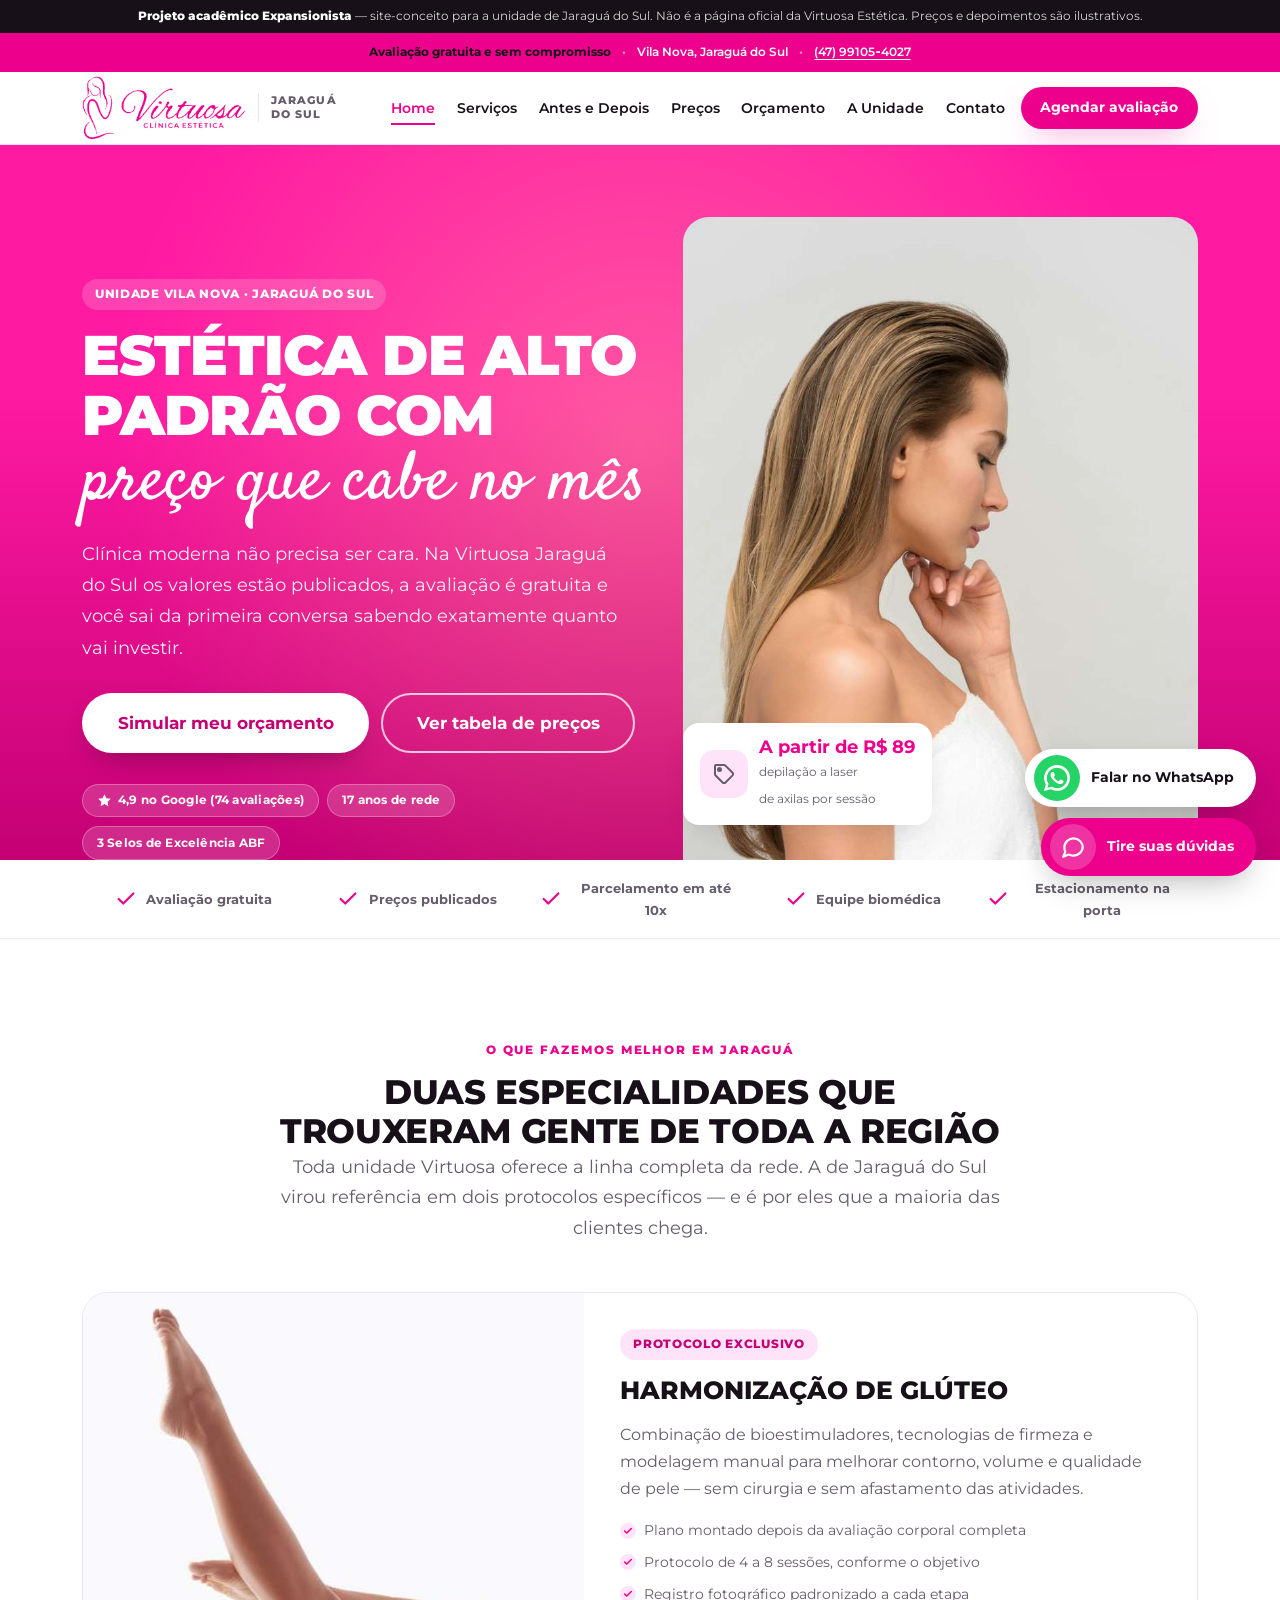
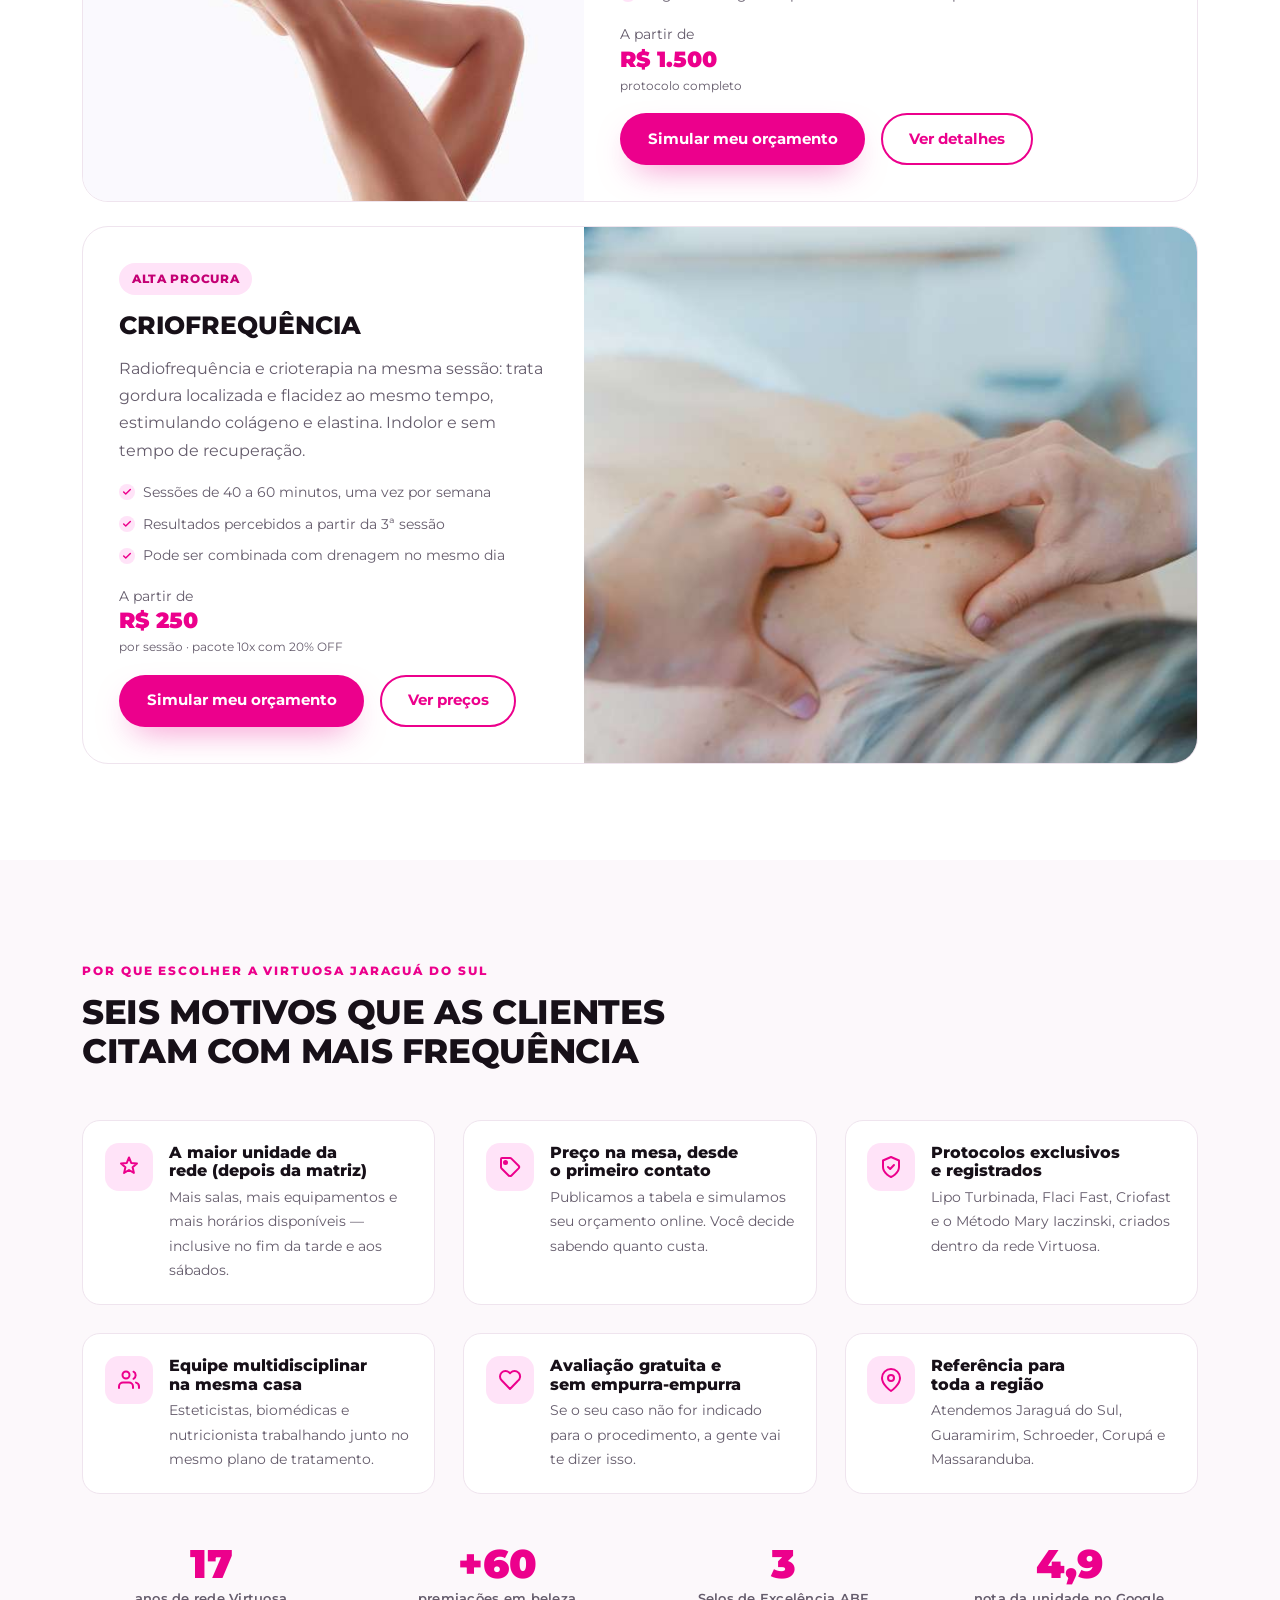
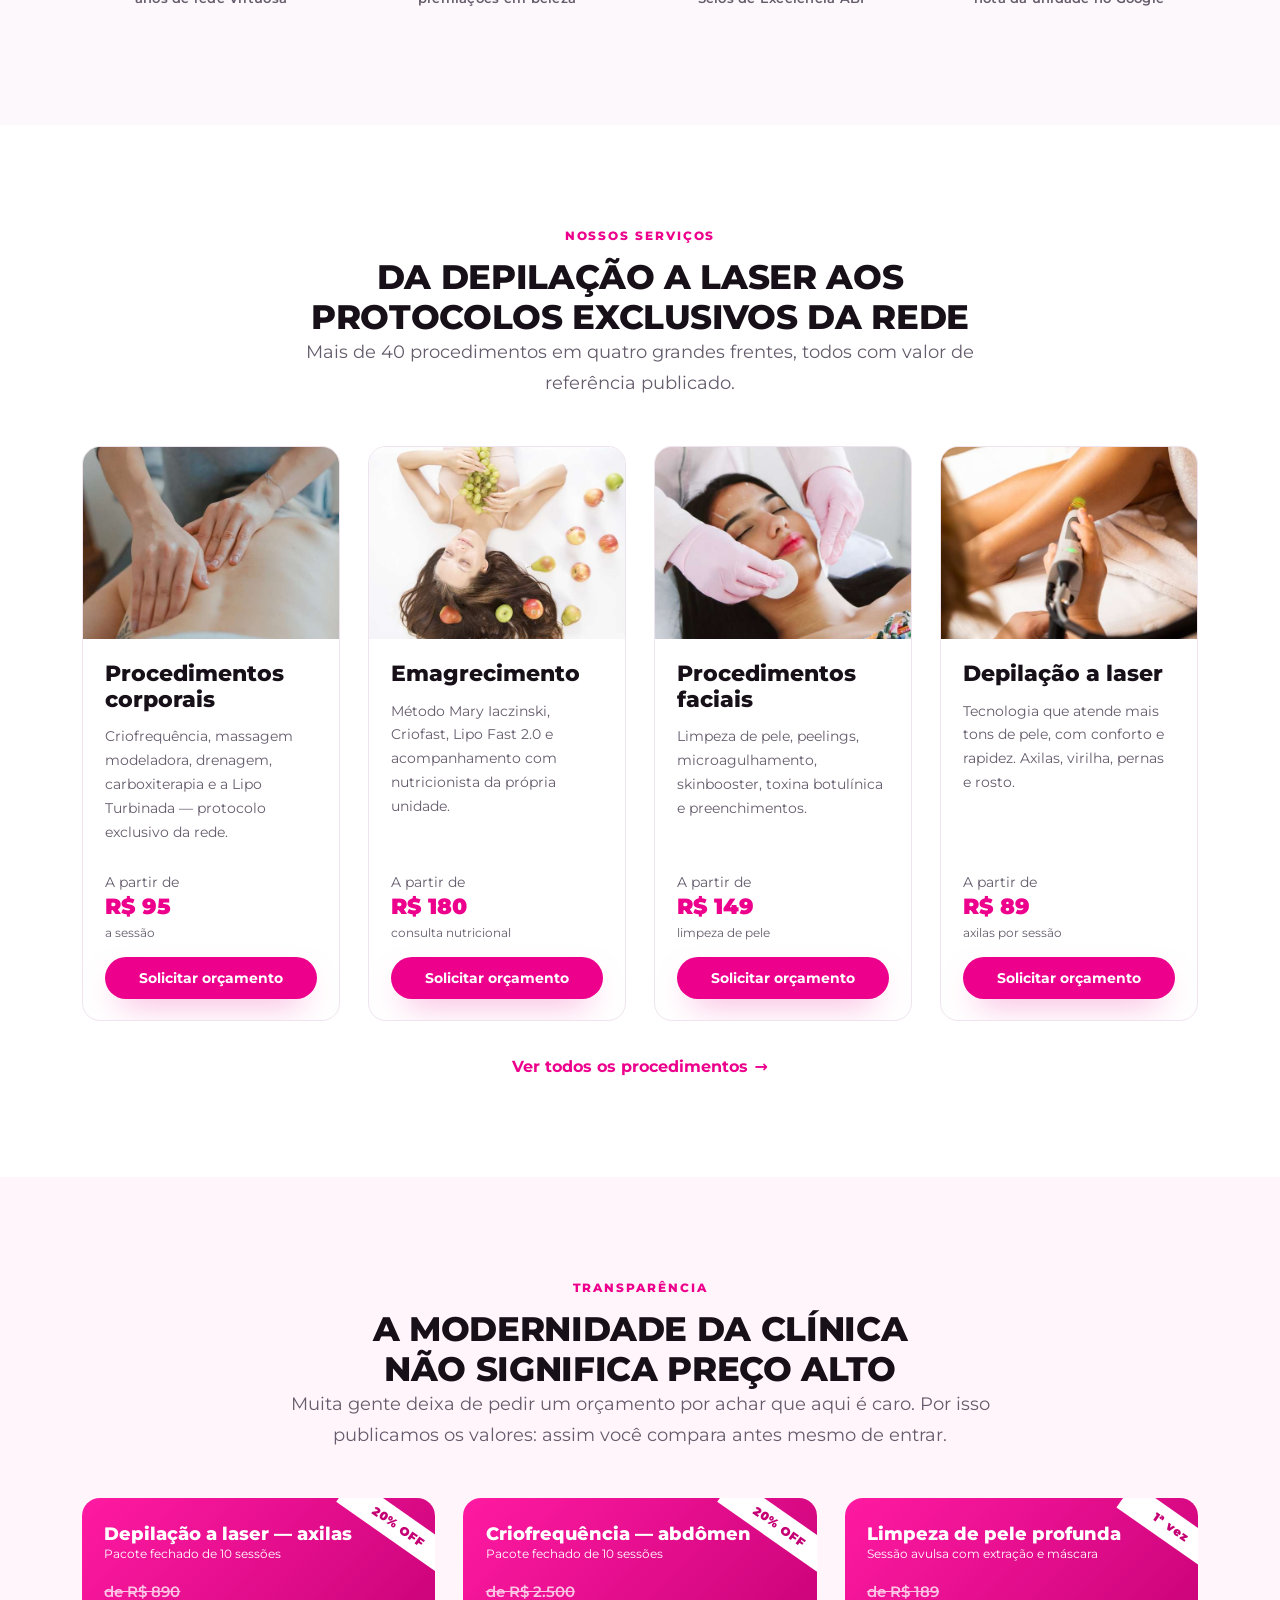
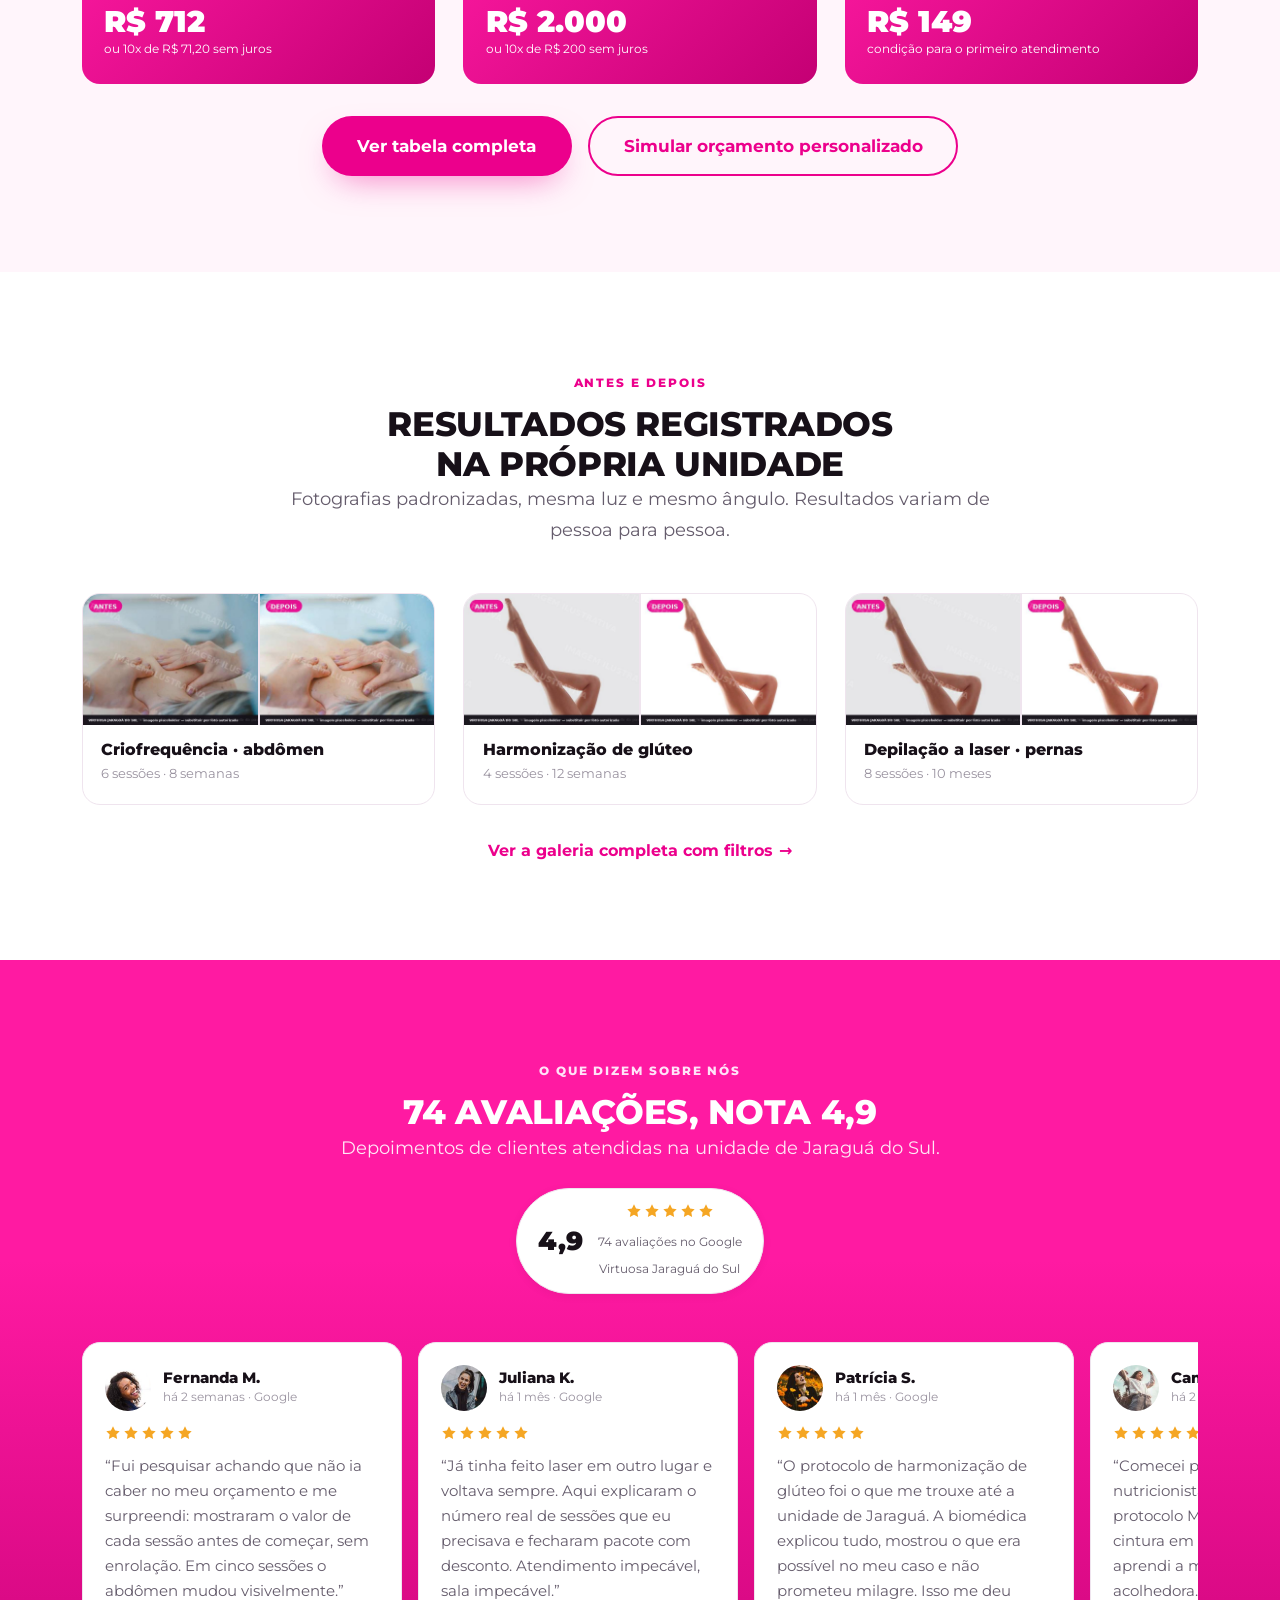
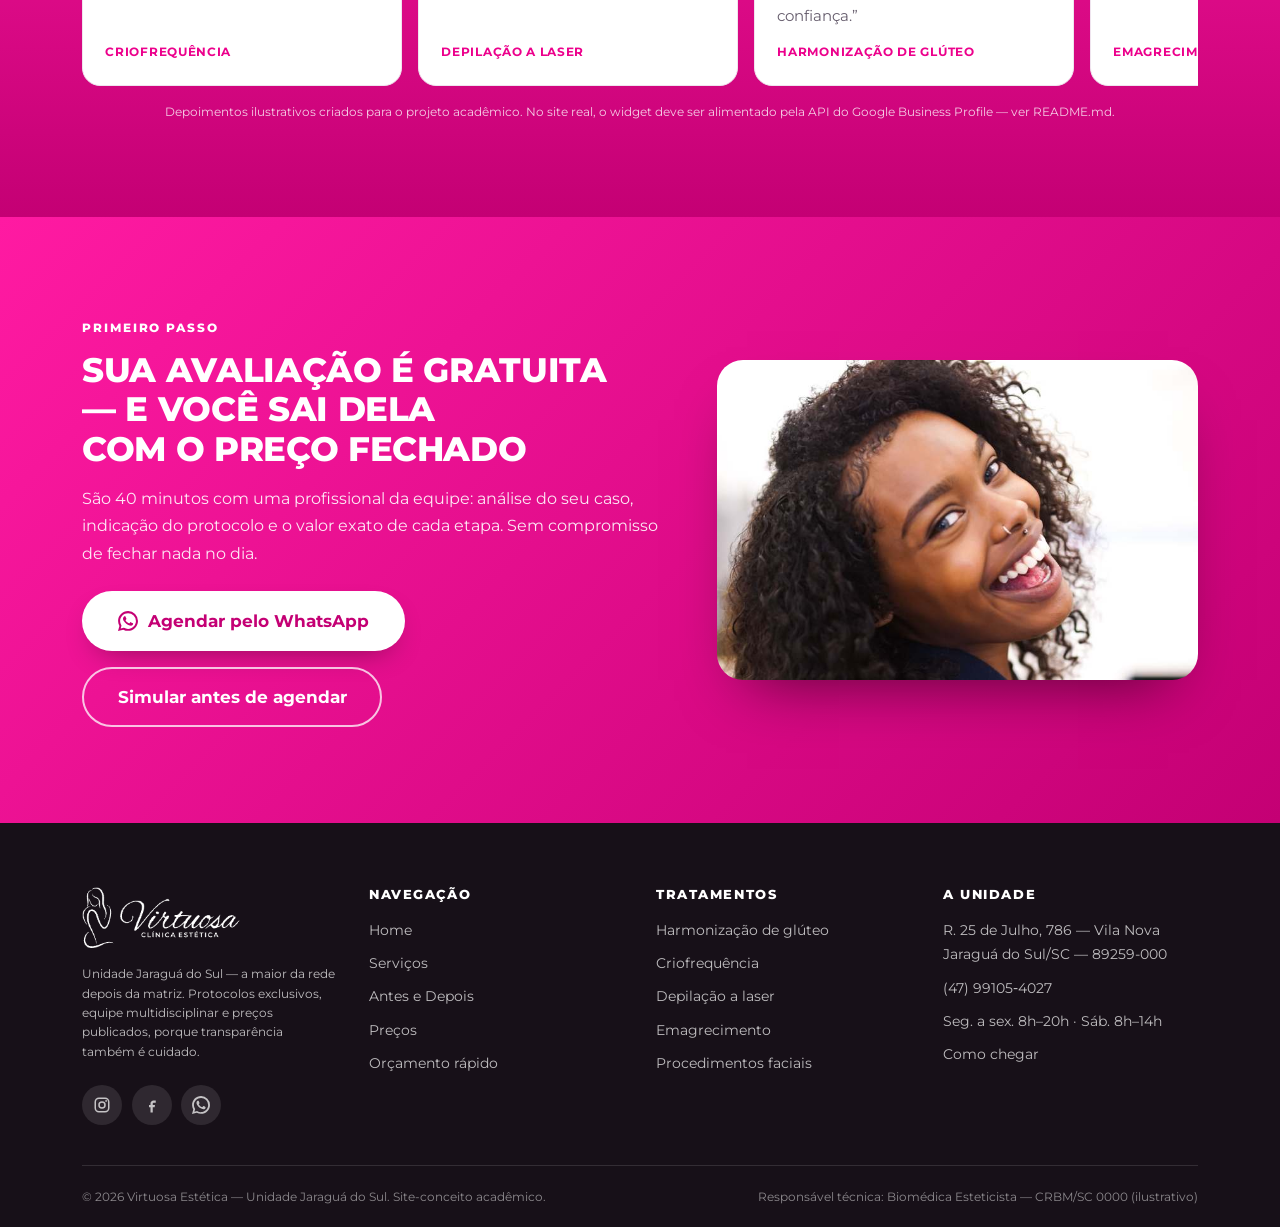
==== commit ef0fdd13: "feat(marca): usa o logotipo oficial da rede no cabecalho, menu e rodape" ====
--- a/index.html
+++ b/index.html
@@ -24,7 +24,7 @@
   <meta property="og:image" content="https://virtuosa-jaragua.com.br/assets/img/unidade.jpg">
   <meta name="twitter:card" content="summary_large_image">
 
-  <link rel="icon" href="assets/img/favicon.svg" type="image/svg+xml">
+  <link rel="icon" href="assets/img/favicon.png" type="image/png">
   <link rel="preload" href="assets/fonts/montserrat-latin-800-normal.woff2" as="font" type="font/woff2" crossorigin>
   <link rel="stylesheet" href="assets/css/base.css">
   <link rel="stylesheet" href="assets/css/components.css">
@@ -97,8 +97,7 @@
 <header class="header">
   <div class="container header__inner">
     <a class="brand" href="index.html" aria-label="Virtuosa Estética Jaraguá do Sul — página inicial">
-      <svg class="brand__mark" viewBox="0 0 40 48" aria-hidden="true" focusable="false"><circle cx="13.5" cy="8" r="5.2" fill="#EC008C"/><path d="M6.5 45c0-9.5 3.2-15.5 8.4-19.4 3.8-2.9 5.6-5.6 5.6-9.1" stroke="#EC008C" stroke-width="3.6" stroke-linecap="round" fill="none"/><path d="M21 18c6.4 2.2 10.8 7.2 11.7 14 .8 5.8-1.9 10.4-6.8 12.6" stroke="#EC008C" stroke-width="3.6" stroke-linecap="round" fill="none" opacity=".5"/></svg>
-      <span class="brand__word">Virtuosa<em>Clínica Estética</em></span>
+      <img class="brand__logo" src="assets/img/logo.png" width="241" height="94" alt="Virtuosa Clínica Estética">
       <span class="brand__unit">Jaraguá<br>do Sul</span>
     </a>
 
@@ -126,7 +125,7 @@
 <div class="drawer" id="menu-mobile">
   <div class="drawer__panel" role="dialog" aria-modal="true" aria-label="Menu">
     <div class="drawer__head">
-      <span class="brand__word">Virtuosa<em>Jaraguá do Sul</em></span>
+      <img class="brand__logo" src="assets/img/logo.png" width="241" height="94" alt="Virtuosa Clínica Estética">
       <button class="drawer__close" type="button" aria-label="Fechar menu">&times;</button>
     </div>
     <nav aria-label="Menu mobile">
@@ -589,7 +588,7 @@
   <div class="container">
     <div class="footer__grid">
       <div>
-        <div class="footer__brand"><span class="brand__word brand__word--light">Virtuosa<em>Clínica Estética</em></span></div>
+        <div class="footer__brand"><img src="assets/img/logo-branco.png" width="241" height="94" alt="Virtuosa Clínica Estética"></div>
         <p class="tiny mt-2" style="max-width:26rem">
           Unidade Jaraguá do Sul — a maior da rede depois da matriz. Protocolos exclusivos,
           equipe multidisciplinar e preços publicados, porque transparência também é cuidado.
--- a/assets/css/components.css
+++ b/assets/css/components.css
@@ -82,7 +82,7 @@
 .header.is-stuck{box-shadow:0 6px 24px -18px rgba(23,16,24,.6);}
 .header__inner{display:flex;align-items:center;gap:1rem;min-height:72px;}
 .brand{display:flex;align-items:center;gap:.6rem;margin-right:auto;}
-.brand img,.brand svg{height:42px;width:auto;}
+.brand__logo{width:clamp(138px,19vw,164px);height:auto;flex:none;}
 .brand__unit{
   display:none;padding-left:.75rem;margin-left:.15rem;border-left:1px solid var(--line);
   font-size:.68rem;font-weight:800;letter-spacing:.1em;text-transform:uppercase;color:var(--ink-60);
@@ -382,7 +382,7 @@
 .footer a{color:rgba(255,255,255,.72);}
 .footer a:hover{color:var(--pink-300);}
 .footer__grid{display:grid;gap:2rem;grid-template-columns:repeat(auto-fit,minmax(min(100%,220px),1fr));}
-.footer__brand img{height:44px;filter:brightness(0) invert(1);opacity:.95;}
+.footer__brand img{width:158px;height:auto;}
 .footer ul{display:flex;flex-direction:column;gap:.55rem;}
 .footer__bottom{
   margin-top:2.5rem;padding-block:1.25rem;border-top:1px solid rgba(255,255,255,.12);
@@ -477,28 +477,11 @@
 .chat__foot{padding:.6rem 1.1rem .8rem;background:#fff;font-size:.68rem;color:var(--ink-40);text-align:center;border-top:1px solid var(--line);}
 
 /* ------------------------------------------------------------------
-   MARCA (logotipo construído em HTML+SVG)
-   O arquivo oficial do logotipo deve ser solicitado à franqueadora.
-   Este wordmark reproduz a estrutura da marca (script + caixa alta)
-   usando a fonte Satisfy — ver docs/02-checklist-validacao-cliente.md
-   ------------------------------------------------------------------ */
-.brand__mark{height:40px;width:34px;flex:none;}
-.brand__word{
-  display:block;font-family:var(--font-script);font-size:1.75rem;line-height:1;
-  color:var(--pink);letter-spacing:.01em;
-}
-.brand__word em{
-  display:block;font-family:var(--font);font-style:normal;
-  font-size:.53rem;font-weight:700;letter-spacing:.34em;text-transform:uppercase;
-  color:var(--ink-60);margin-top:.18rem;
-}
-.brand__word--light,.footer .brand__word{color:#fff;}
-.footer .brand__word em{color:rgba(255,255,255,.6);}
-.drawer .brand__word{font-size:1.5rem;}
-
-/* Card compacto usado na listagem de procedimentos (sem foto) */
-.card--flat{border-top:3px solid var(--pink-200);}
-.card--flat:hover{border-top-color:var(--pink);}
-.card__tags{display:flex;flex-wrap:wrap;gap:.35rem;}
-.card--flat .card__price{display:flex;align-items:baseline;gap:.4rem;flex-wrap:wrap;font-size:.8rem;}
-.card--flat .card__price b{display:inline;font-size:1.3rem;}
+   MARCA
+   O logotipo é o arquivo oficial da rede (assets/img/logo.png), recortado
+   com fundo transparente. A versão do rodapé (logo-branco.png) tem o mesmo
+   desenho em branco, para o fundo escuro.
+   ⚠ Solicitar o arquivo vetorial (SVG/AI) no manual de marca da
+     franqueadora antes de qualquer uso comercial.
+   ------------------------------------------------------------------ */
+.drawer .brand__logo{width:150px;}
